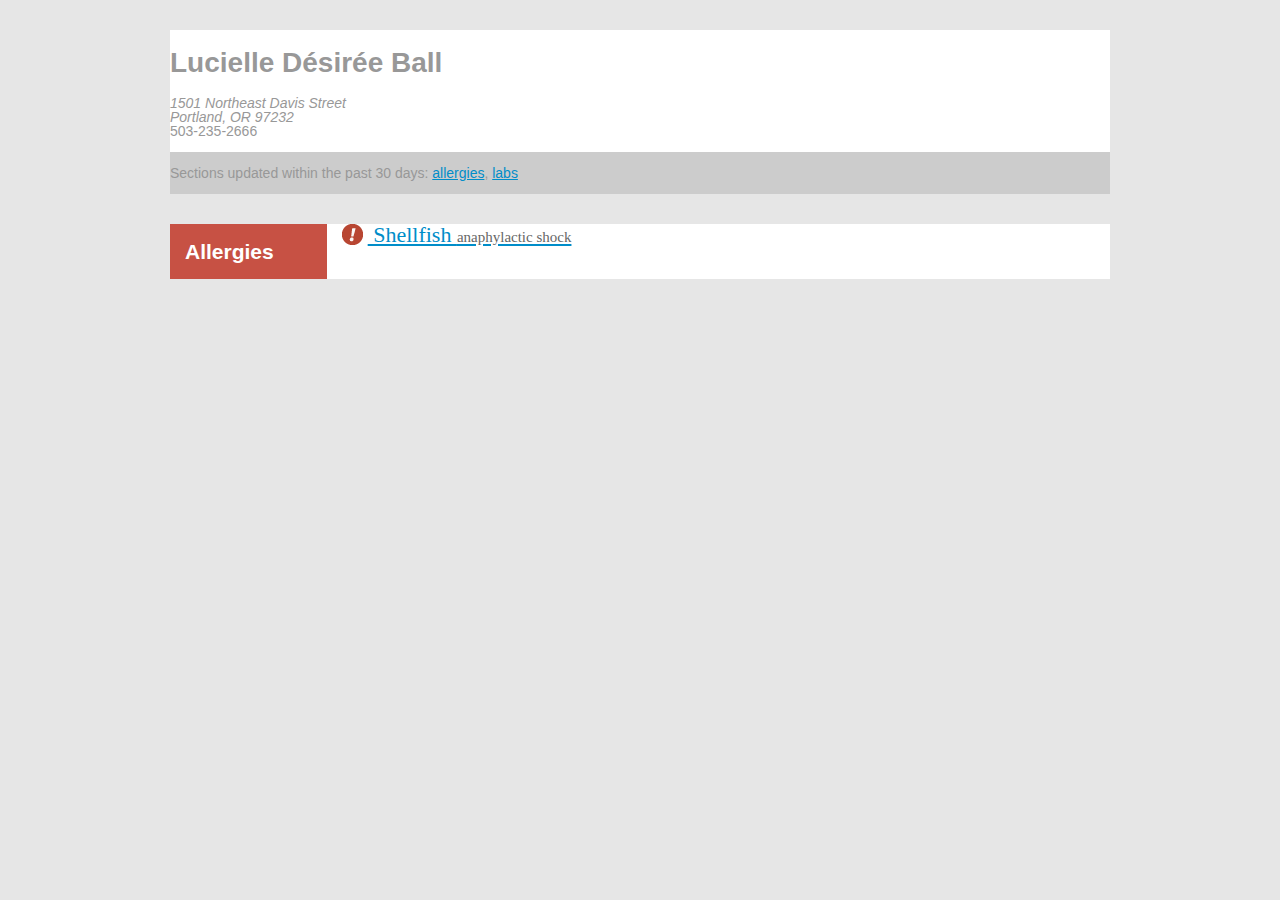
==== patient.html @ 375f0a9e "Section listing" ====
<!DOCTYPE html>
<!--[if lt IE 7]><html class="no-js lt-ie9 lt-ie8 lt-ie7"><![endif]-->
<!--[if IE 7]><html class="no-js lt-ie9 lt-ie8"><![endif]-->
<!--[if IE 8]><html class="no-js lt-ie9"><![endif]-->
<!--[if gt IE 8]><!--> <html class="no-js"><!--<![endif]-->
<head>
<meta charset="utf-8">
<meta http-equiv="X-UA-Compatible" content="IE=edge,chrome=1">
<title>Lucielle Désirée Ball | Patient Record</title>
<meta name="description" content="">
<meta name="viewport" content="width=device-width">
<link rel="stylesheet" href="css/normalize.css">
<link rel="stylesheet" href="css/patient.css">
<script src="js/modernizr-2.6.2.min.js"></script>
</head>
<body>
    <!--[if lt IE 7]>
        <p class="chromeframe">You are using an <strong>outdated</strong> browser. Please <a href="http://browsehappy.com/">upgrade your browser</a> or <a href="http://www.google.com/chromeframe/?redirect=true">activate Google Chrome Frame</a> to improve your experience.</p>
    <![endif]-->

    <section class="bio">
        <h1>Lucielle Désirée Ball</h1>
        <p>
            <address>
                1501 Northeast Davis Street<br />
                Portland, OR 97232
            </address>
            503-235-2666
        </p>
    </section>

    <section class="updates">
        <p>Sections updated within the past 30 days: <a href="#allergies">allergies</a>, <a href="#labs">labs</a>
    </section>

    <section class="allergies alert">

        <div class="headline two column">
            <h2>Allergies</h2>
        </div>

        <div class="listing ten column">
            <a href="#">
                <span class="severity severity-severe">Severe</span> 
                Shellfish
                <small class="reaction">anaphylactic shock</small>
            </a>
        </div>

    </section>




    <script src="//ajax.googleapis.com/ajax/libs/jquery/1.8.2/jquery.min.js"></script>
    <script>window.jQuery || document.write('<script src="js/jquery-1.8.2.min.js"><\/script>')</script>
    <script src="js/app.js"></script>

</body>
</html>
---- css/patient.css ----
@import url(normalize.css);@font-face{font-family:'source_sans_pro_lightregular';src:url("../fonts/sourcesanspro-light-webfont.eot");src:url("../fonts/sourcesanspro-light-webfont.eot?#iefix") format("embedded-opentype"),url("../fonts/sourcesanspro-light-webfont.woff") format("woff"),url("../fonts/sourcesanspro-light-webfont.ttf") format("truetype");font-weight:normal;font-style:normal}@font-face{font-family:'source_sans_proregular';src:url("../fonts/sourcesanspro-regular-webfont.eot");src:url("../fonts/sourcesanspro-regular-webfont.eot?#iefix") format("embedded-opentype"),url("../fonts/sourcesanspro-regular-webfont.woff") format("woff"),url("../fonts/sourcesanspro-regular-webfont.ttf") format("truetype");font-weight:normal;font-style:normal}@font-face{font-family:'source_sans_pro_semiboldRg';src:url("../fonts/sourcesanspro-semibold-webfont.eot");src:url("../fonts/sourcesanspro-semibold-webfont.eot?#iefix") format("embedded-opentype"),url("../fonts/sourcesanspro-semibold-webfont.woff") format("woff"),url("../fonts/sourcesanspro-semibold-webfont.ttf") format("truetype");font-weight:normal;font-style:normal}@font-face{font-family:'source_sans_probold';src:url("../fonts/sourcesanspro-bold-webfont.eot");src:url("../fonts/sourcesanspro-bold-webfont.eot?#iefix") format("embedded-opentype"),url("../fonts/sourcesanspro-bold-webfont.woff") format("woff"),url("../fonts/sourcesanspro-bold-webfont.ttf") format("truetype");font-weight:normal;font-style:normal}@font-face{font-family:'source_code_probold';src:url("../fonts/sourcecodepro-bold-webfont.eot");src:url("../fonts/sourcecodepro-bold-webfont.eot?#iefix") format("embedded-opentype"),url("../fonts/sourcecodepro-bold-webfont.woff") format("woff"),url("../fonts/sourcecodepro-bold-webfont.ttf") format("truetype");font-weight:normal;font-style:normal}*,*:before,*:after{-webkit-box-sizing:border-box;-moz-box-sizing:border-box;box-sizing:border-box}html{font-size:62.5%}body{background:#e6e6e6;font-family:'source_sans_proregular', Helvetica, Arial, sans-serif;font-weight:normal;font-style:normal;font-size:14px;line-height:1;color:#989898;position:relative;-webkit-font-smoothing:antialiased}section{background:#fff;width:940px;max-width:100%;min-width:768px;margin:0 auto;margin-top:30px}section{*zoom:1}section:before,section:after{content:" ";display:table}section:after{clear:both}.column{float:left;padding:0 15px;position:relative;min-height:1px}[class*="column"]+[class*="column"]:last-child{float:right}[class*="column"]+[class*="column"].end{float:left}.one{width:8.33333%}.two{width:16.66667%}.three{width:25%}.four{width:33.33333%}.five{width:41.66667%}.six{width:50%}.seven{width:58.33333%}.eight{width:66.66667%}.nine{width:75%}.ten{width:83.33333%}.eleven{width:91.66667%}.twelve{width:100%}.left{float:left}.right{float:right}.text-left{text-align:left}.text-right{text-align:right}.text-center{text-align:center}.hide{display:none !important}.highlight{background:#ffff99}.ir{text-indent:-9999px}a{color:#008dc9}.severity{width:21px;height:21px;text-indent:-9999px;display:inline-block;margin-right:5px}.severity.severity-severe{background:url(../images/icn-attention.png) no-repeat}.alert{color:#c75144}section .listing{font-size:22px;font-family:'source_sans_pro_semiboldRg'}section .listing p{padding:5px}section .listing small{font-family:'source_sans_proregular';font-size:15px;color:#666}section .headline{background:#c75144;color:#fff}section.bio{color:#989898}section.updates{background:#ccc;margin-top:0}
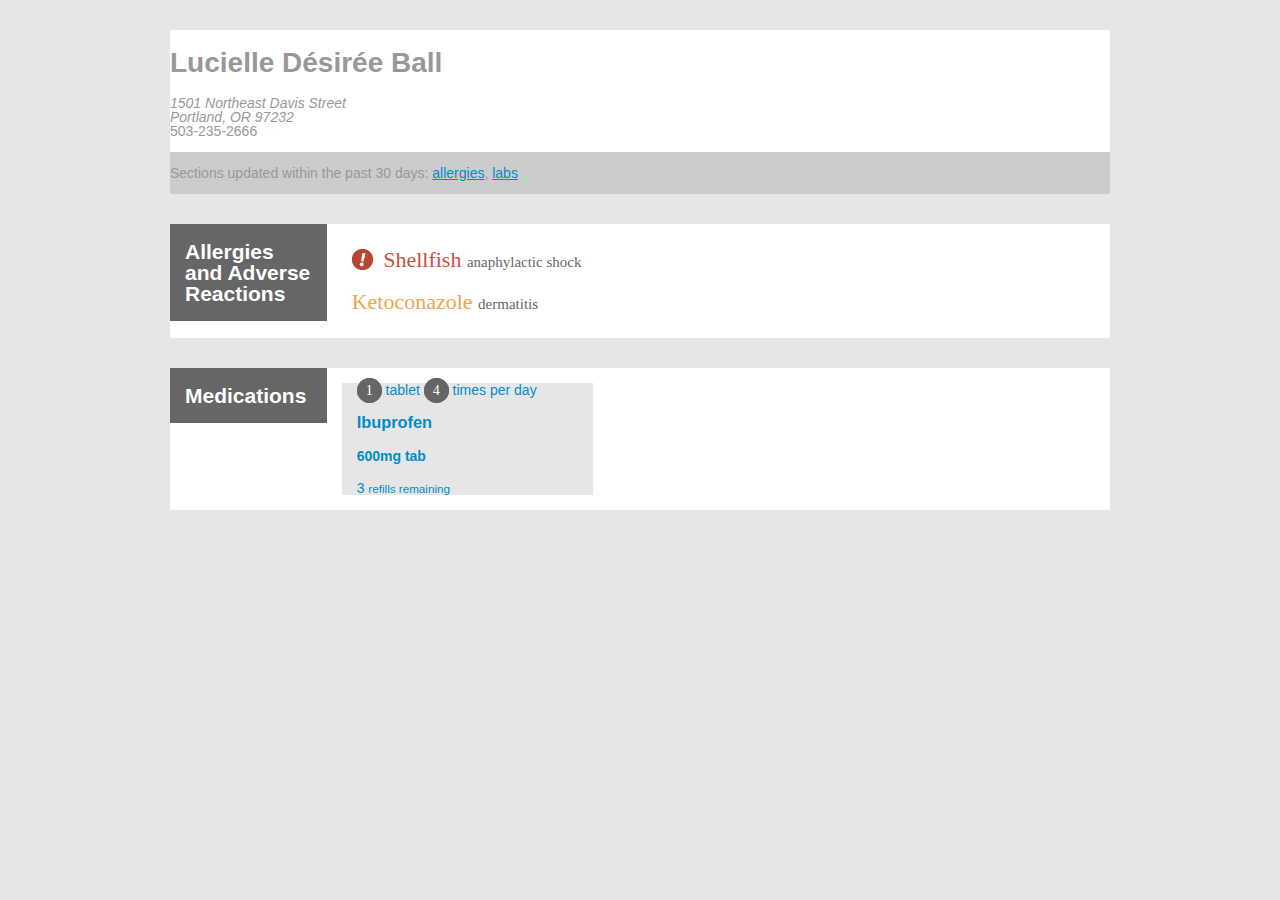
==== commit bc6e1ea2: "Allergies listing Medications" ====
--- a/patient.html
+++ b/patient.html
@@ -33,18 +33,70 @@
         <p>Sections updated within the past 30 days: <a href="#allergies">allergies</a>, <a href="#labs">labs</a>
     </section>
 
-    <section class="allergies alert">
+    <section class="allergies">
 
         <div class="headline two column">
-            <h2>Allergies</h2>
+            <h2>Allergies and Adverse Reactions</h2>
         </div>
 
         <div class="listing ten column">
-            <a href="#">
-                <span class="severity severity-severe">Severe</span> 
-                Shellfish
-                <small class="reaction">anaphylactic shock</small>
+            <ul>
+                <li class="alert">
+                    <a href="#">
+                        <span class="severity severity-severe">Severe</span> 
+                        Shellfish
+                        <small class="reaction">anaphylactic shock</small>
+                    </a>
+                </li>
+                <li class="warn">
+                    <a href="#">
+                        Ketoconazole
+                        <small class="reaction">dermatitis</small>
+                    </a>
+                </li>
+            </ul>
+        </div>
+
+    </section>
+
+    <section class="medications">
+
+        <div class="headline two column">
+            <h2>Medications</h2>
+        </div>
+
+        <div class="grid ten column">
+
+            <a href="#" class="four column">
+
+                <div class="refills">
+                    <span class="number-circle">1</span> tablet <span class="number-circle">4</span> times per day
+                </div>
+
+                <div class="medication">
+                    <h3>Ibuprofen</h3>
+                    <h4>600mg tab</h4>
+                </div>
+
+                <div class="remaining">
+                    3 <small>refills remaining</small>
+                </div>
+
+<!-- Medication: IBUPROFEN 600MG TAB 
+Instructions: TAKE ONE TABLET BY MOUTH FOUR TIMES A DAY FOR 60 DAYS TAKE ONE 
+TABLET 
+Status: Active
+Refills Remaining: 3
+Last Filled On: 08/20/2010
+Initially Ordered On: 07/01/2010
+Quantity: 240
+Days Supply: 60
+Pharmacy: DAYTON
+Prescription Number: 2718960 -->
+
+
             </a>
+
         </div>
 
     </section>
--- a/css/patient.css
+++ b/css/patient.css
@@ -1 +1 @@
-@import url(normalize.css);@font-face{font-family:'source_sans_pro_lightregular';src:url("../fonts/sourcesanspro-light-webfont.eot");src:url("../fonts/sourcesanspro-light-webfont.eot?#iefix") format("embedded-opentype"),url("../fonts/sourcesanspro-light-webfont.woff") format("woff"),url("../fonts/sourcesanspro-light-webfont.ttf") format("truetype");font-weight:normal;font-style:normal}@font-face{font-family:'source_sans_proregular';src:url("../fonts/sourcesanspro-regular-webfont.eot");src:url("../fonts/sourcesanspro-regular-webfont.eot?#iefix") format("embedded-opentype"),url("../fonts/sourcesanspro-regular-webfont.woff") format("woff"),url("../fonts/sourcesanspro-regular-webfont.ttf") format("truetype");font-weight:normal;font-style:normal}@font-face{font-family:'source_sans_pro_semiboldRg';src:url("../fonts/sourcesanspro-semibold-webfont.eot");src:url("../fonts/sourcesanspro-semibold-webfont.eot?#iefix") format("embedded-opentype"),url("../fonts/sourcesanspro-semibold-webfont.woff") format("woff"),url("../fonts/sourcesanspro-semibold-webfont.ttf") format("truetype");font-weight:normal;font-style:normal}@font-face{font-family:'source_sans_probold';src:url("../fonts/sourcesanspro-bold-webfont.eot");src:url("../fonts/sourcesanspro-bold-webfont.eot?#iefix") format("embedded-opentype"),url("../fonts/sourcesanspro-bold-webfont.woff") format("woff"),url("../fonts/sourcesanspro-bold-webfont.ttf") format("truetype");font-weight:normal;font-style:normal}@font-face{font-family:'source_code_probold';src:url("../fonts/sourcecodepro-bold-webfont.eot");src:url("../fonts/sourcecodepro-bold-webfont.eot?#iefix") format("embedded-opentype"),url("../fonts/sourcecodepro-bold-webfont.woff") format("woff"),url("../fonts/sourcecodepro-bold-webfont.ttf") format("truetype");font-weight:normal;font-style:normal}*,*:before,*:after{-webkit-box-sizing:border-box;-moz-box-sizing:border-box;box-sizing:border-box}html{font-size:62.5%}body{background:#e6e6e6;font-family:'source_sans_proregular', Helvetica, Arial, sans-serif;font-weight:normal;font-style:normal;font-size:14px;line-height:1;color:#989898;position:relative;-webkit-font-smoothing:antialiased}section{background:#fff;width:940px;max-width:100%;min-width:768px;margin:0 auto;margin-top:30px}section{*zoom:1}section:before,section:after{content:" ";display:table}section:after{clear:both}.column{float:left;padding:0 15px;position:relative;min-height:1px}[class*="column"]+[class*="column"]:last-child{float:right}[class*="column"]+[class*="column"].end{float:left}.one{width:8.33333%}.two{width:16.66667%}.three{width:25%}.four{width:33.33333%}.five{width:41.66667%}.six{width:50%}.seven{width:58.33333%}.eight{width:66.66667%}.nine{width:75%}.ten{width:83.33333%}.eleven{width:91.66667%}.twelve{width:100%}.left{float:left}.right{float:right}.text-left{text-align:left}.text-right{text-align:right}.text-center{text-align:center}.hide{display:none !important}.highlight{background:#ffff99}.ir{text-indent:-9999px}a{color:#008dc9}.severity{width:21px;height:21px;text-indent:-9999px;display:inline-block;margin-right:5px}.severity.severity-severe{background:url(../images/icn-attention.png) no-repeat}.alert{color:#c75144}section .listing{font-size:22px;font-family:'source_sans_pro_semiboldRg'}section .listing p{padding:5px}section .listing small{font-family:'source_sans_proregular';font-size:15px;color:#666}section .headline{background:#c75144;color:#fff}section.bio{color:#989898}section.updates{background:#ccc;margin-top:0}
+@import url(normalize.css);@font-face{font-family:'source_sans_pro_lightregular';src:url("../fonts/sourcesanspro-light-webfont.eot");src:url("../fonts/sourcesanspro-light-webfont.eot?#iefix") format("embedded-opentype"),url("../fonts/sourcesanspro-light-webfont.woff") format("woff"),url("../fonts/sourcesanspro-light-webfont.ttf") format("truetype");font-weight:normal;font-style:normal}@font-face{font-family:'source_sans_proregular';src:url("../fonts/sourcesanspro-regular-webfont.eot");src:url("../fonts/sourcesanspro-regular-webfont.eot?#iefix") format("embedded-opentype"),url("../fonts/sourcesanspro-regular-webfont.woff") format("woff"),url("../fonts/sourcesanspro-regular-webfont.ttf") format("truetype");font-weight:normal;font-style:normal}@font-face{font-family:'source_sans_pro_semiboldRg';src:url("../fonts/sourcesanspro-semibold-webfont.eot");src:url("../fonts/sourcesanspro-semibold-webfont.eot?#iefix") format("embedded-opentype"),url("../fonts/sourcesanspro-semibold-webfont.woff") format("woff"),url("../fonts/sourcesanspro-semibold-webfont.ttf") format("truetype");font-weight:normal;font-style:normal}@font-face{font-family:'source_sans_probold';src:url("../fonts/sourcesanspro-bold-webfont.eot");src:url("../fonts/sourcesanspro-bold-webfont.eot?#iefix") format("embedded-opentype"),url("../fonts/sourcesanspro-bold-webfont.woff") format("woff"),url("../fonts/sourcesanspro-bold-webfont.ttf") format("truetype");font-weight:normal;font-style:normal}@font-face{font-family:'source_code_probold';src:url("../fonts/sourcecodepro-bold-webfont.eot");src:url("../fonts/sourcecodepro-bold-webfont.eot?#iefix") format("embedded-opentype"),url("../fonts/sourcecodepro-bold-webfont.woff") format("woff"),url("../fonts/sourcecodepro-bold-webfont.ttf") format("truetype");font-weight:normal;font-style:normal}*,*:before,*:after{-webkit-box-sizing:border-box;-moz-box-sizing:border-box;box-sizing:border-box}html{font-size:62.5%}body{background:#e6e6e6;font-family:'source_sans_proregular', Helvetica, Arial, sans-serif;font-weight:normal;font-style:normal;font-size:14px;line-height:1;color:#989898;position:relative;-webkit-font-smoothing:antialiased}section,.row{background:#fff;width:940px;max-width:100%;min-width:768px;margin:0 auto;margin-top:30px}section .row{width:auto;max-width:none;min-width:0;margin:0 -15px}section{*zoom:1}section:before,section:after{content:" ";display:table}section:after{clear:both}.column{float:left;padding:0 15px;position:relative;min-height:1px}[class*="column"]+[class*="column"]:last-child{float:right}[class*="column"]+[class*="column"].end{float:left}.one{width:8.33333%}.two{width:16.66667%}.three{width:25%}.four{width:33.33333%}.five{width:41.66667%}.six{width:50%}.seven{width:58.33333%}.eight{width:66.66667%}.nine{width:75%}.ten{width:83.33333%}.eleven{width:91.66667%}.twelve{width:100%}.left{float:left}.right{float:right}.text-left{text-align:left}.text-right{text-align:right}.text-center{text-align:center}.hide{display:none !important}.highlight{background:#ffff99}.ir{text-indent:-9999px}a{color:#008dc9}.severity{width:21px;height:21px;text-indent:-9999px;display:inline-block;margin-right:5px}.severity.severity-severe{background:url(../images/icn-attention.png) no-repeat}.number-circle{-webkit-border-radius:999px;-moz-border-radius:999px;border-radius:999px;width:36px;height:36px;padding:3px 7px;background:#666;border:2px solid #666;color:#fff;text-align:center;font-family:'source_sans_probold'}.alert{color:#c75144}.warn{color:#eca550}section .listing{font-size:22px;font-family:'source_sans_pro_semiboldRg'}section .listing ul{list-style-type:none;margin:15px 0;padding:0}section .listing ul li{margin-left:0;padding-left:0}section .listing ul li a{color:inherit;display:block;border-radius:5px;text-decoration:none;padding:10px}section .listing ul li a:hover{background:#fafafa}section .listing p{padding:5px}section .listing small{font-family:'source_sans_proregular';font-size:15px;color:#666}section.medications a{text-decoration:none}section.medications .grid{margin:15px 0}section.medications .grid .column{background:#e6e6e6}section .headline{background:#666;color:#fff}section.bio{color:#989898}section.updates{background:#ccc;margin-top:0}
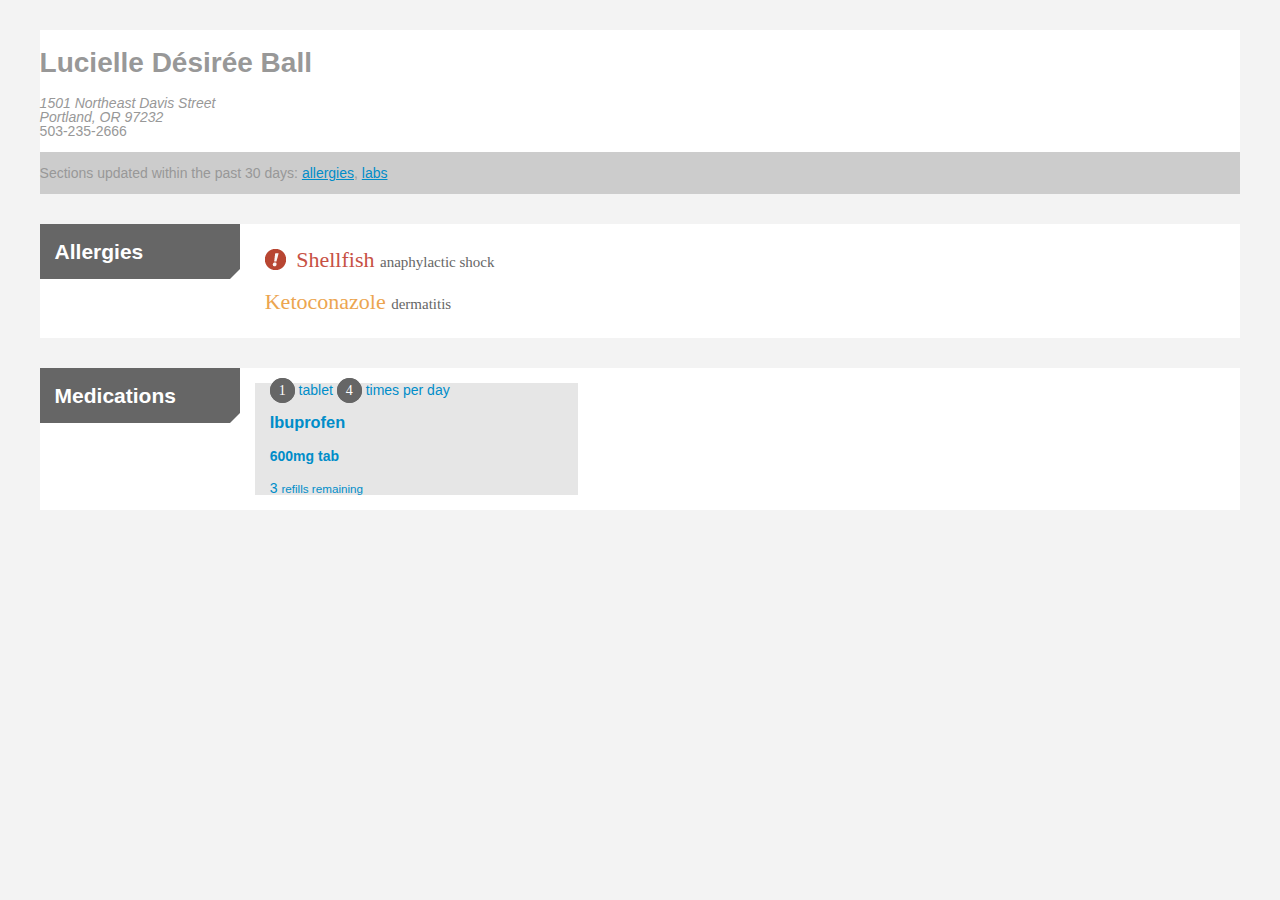
==== commit e0aa5af7: "Responsive layout testing" ====
--- a/patient.html
+++ b/patient.html
@@ -36,10 +36,10 @@
     <section class="allergies">
 
         <div class="headline two column">
-            <h2>Allergies and Adverse Reactions</h2>
+            <h2>Allergies</h2>
         </div>
 
-        <div class="listing ten column">
+        <div class="listing ten column content">
             <ul>
                 <li class="alert">
                     <a href="#">
@@ -65,7 +65,7 @@
             <h2>Medications</h2>
         </div>
 
-        <div class="grid ten column">
+        <div class="grid ten column content">
 
             <a href="#" class="four column">
 
--- a/css/patient.css
+++ b/css/patient.css
@@ -1 +1 @@
-@import url(normalize.css);@font-face{font-family:'source_sans_pro_lightregular';src:url("../fonts/sourcesanspro-light-webfont.eot");src:url("../fonts/sourcesanspro-light-webfont.eot?#iefix") format("embedded-opentype"),url("../fonts/sourcesanspro-light-webfont.woff") format("woff"),url("../fonts/sourcesanspro-light-webfont.ttf") format("truetype");font-weight:normal;font-style:normal}@font-face{font-family:'source_sans_proregular';src:url("../fonts/sourcesanspro-regular-webfont.eot");src:url("../fonts/sourcesanspro-regular-webfont.eot?#iefix") format("embedded-opentype"),url("../fonts/sourcesanspro-regular-webfont.woff") format("woff"),url("../fonts/sourcesanspro-regular-webfont.ttf") format("truetype");font-weight:normal;font-style:normal}@font-face{font-family:'source_sans_pro_semiboldRg';src:url("../fonts/sourcesanspro-semibold-webfont.eot");src:url("../fonts/sourcesanspro-semibold-webfont.eot?#iefix") format("embedded-opentype"),url("../fonts/sourcesanspro-semibold-webfont.woff") format("woff"),url("../fonts/sourcesanspro-semibold-webfont.ttf") format("truetype");font-weight:normal;font-style:normal}@font-face{font-family:'source_sans_probold';src:url("../fonts/sourcesanspro-bold-webfont.eot");src:url("../fonts/sourcesanspro-bold-webfont.eot?#iefix") format("embedded-opentype"),url("../fonts/sourcesanspro-bold-webfont.woff") format("woff"),url("../fonts/sourcesanspro-bold-webfont.ttf") format("truetype");font-weight:normal;font-style:normal}@font-face{font-family:'source_code_probold';src:url("../fonts/sourcecodepro-bold-webfont.eot");src:url("../fonts/sourcecodepro-bold-webfont.eot?#iefix") format("embedded-opentype"),url("../fonts/sourcecodepro-bold-webfont.woff") format("woff"),url("../fonts/sourcecodepro-bold-webfont.ttf") format("truetype");font-weight:normal;font-style:normal}*,*:before,*:after{-webkit-box-sizing:border-box;-moz-box-sizing:border-box;box-sizing:border-box}html{font-size:62.5%}body{background:#e6e6e6;font-family:'source_sans_proregular', Helvetica, Arial, sans-serif;font-weight:normal;font-style:normal;font-size:14px;line-height:1;color:#989898;position:relative;-webkit-font-smoothing:antialiased}section,.row{background:#fff;width:940px;max-width:100%;min-width:768px;margin:0 auto;margin-top:30px}section .row{width:auto;max-width:none;min-width:0;margin:0 -15px}section{*zoom:1}section:before,section:after{content:" ";display:table}section:after{clear:both}.column{float:left;padding:0 15px;position:relative;min-height:1px}[class*="column"]+[class*="column"]:last-child{float:right}[class*="column"]+[class*="column"].end{float:left}.one{width:8.33333%}.two{width:16.66667%}.three{width:25%}.four{width:33.33333%}.five{width:41.66667%}.six{width:50%}.seven{width:58.33333%}.eight{width:66.66667%}.nine{width:75%}.ten{width:83.33333%}.eleven{width:91.66667%}.twelve{width:100%}.left{float:left}.right{float:right}.text-left{text-align:left}.text-right{text-align:right}.text-center{text-align:center}.hide{display:none !important}.highlight{background:#ffff99}.ir{text-indent:-9999px}a{color:#008dc9}.severity{width:21px;height:21px;text-indent:-9999px;display:inline-block;margin-right:5px}.severity.severity-severe{background:url(../images/icn-attention.png) no-repeat}.number-circle{-webkit-border-radius:999px;-moz-border-radius:999px;border-radius:999px;width:36px;height:36px;padding:3px 7px;background:#666;border:2px solid #666;color:#fff;text-align:center;font-family:'source_sans_probold'}.alert{color:#c75144}.warn{color:#eca550}section .listing{font-size:22px;font-family:'source_sans_pro_semiboldRg'}section .listing ul{list-style-type:none;margin:15px 0;padding:0}section .listing ul li{margin-left:0;padding-left:0}section .listing ul li a{color:inherit;display:block;border-radius:5px;text-decoration:none;padding:10px}section .listing ul li a:hover{background:#fafafa}section .listing p{padding:5px}section .listing small{font-family:'source_sans_proregular';font-size:15px;color:#666}section.medications a{text-decoration:none}section.medications .grid{margin:15px 0}section.medications .grid .column{background:#e6e6e6}section .headline{background:#666;color:#fff}section.bio{color:#989898}section.updates{background:#ccc;margin-top:0}
+@import url(normalize.css);@font-face{font-family:'source_sans_pro_lightregular';src:url("../fonts/sourcesanspro-light-webfont.eot");src:url("../fonts/sourcesanspro-light-webfont.eot?#iefix") format("embedded-opentype"),url("../fonts/sourcesanspro-light-webfont.woff") format("woff"),url("../fonts/sourcesanspro-light-webfont.ttf") format("truetype");font-weight:normal;font-style:normal}@font-face{font-family:'source_sans_proregular';src:url("../fonts/sourcesanspro-regular-webfont.eot");src:url("../fonts/sourcesanspro-regular-webfont.eot?#iefix") format("embedded-opentype"),url("../fonts/sourcesanspro-regular-webfont.woff") format("woff"),url("../fonts/sourcesanspro-regular-webfont.ttf") format("truetype");font-weight:normal;font-style:normal}@font-face{font-family:'source_sans_pro_semiboldRg';src:url("../fonts/sourcesanspro-semibold-webfont.eot");src:url("../fonts/sourcesanspro-semibold-webfont.eot?#iefix") format("embedded-opentype"),url("../fonts/sourcesanspro-semibold-webfont.woff") format("woff"),url("../fonts/sourcesanspro-semibold-webfont.ttf") format("truetype");font-weight:normal;font-style:normal}@font-face{font-family:'source_sans_probold';src:url("../fonts/sourcesanspro-bold-webfont.eot");src:url("../fonts/sourcesanspro-bold-webfont.eot?#iefix") format("embedded-opentype"),url("../fonts/sourcesanspro-bold-webfont.woff") format("woff"),url("../fonts/sourcesanspro-bold-webfont.ttf") format("truetype");font-weight:normal;font-style:normal}@font-face{font-family:'source_code_probold';src:url("../fonts/sourcecodepro-bold-webfont.eot");src:url("../fonts/sourcecodepro-bold-webfont.eot?#iefix") format("embedded-opentype"),url("../fonts/sourcecodepro-bold-webfont.woff") format("woff"),url("../fonts/sourcecodepro-bold-webfont.ttf") format("truetype");font-weight:normal;font-style:normal}*,*:before,*:after{-webkit-box-sizing:border-box;-moz-box-sizing:border-box;box-sizing:border-box}html{font-size:62.5%}body{background:#f3f3f3;font-family:'source_sans_proregular', Helvetica, Arial, sans-serif;font-weight:normal;font-style:normal;font-size:14px;line-height:1;color:#989898;position:relative;-webkit-font-smoothing:antialiased}section,.row{background:#fff;width:95%;max-width:100%;margin:0 auto;margin-top:30px}section .row{width:auto;max-width:none;min-width:0;margin:0 -15px}@media only screen and (max-width: 959px){.headline{clear:both;width:100% !important}.content{clear:both;width:100% !important}}section{*zoom:1}section:before,section:after{content:" ";display:table}section:after{clear:both}.column{float:left;padding:0 15px;position:relative;min-height:1px}[class*="column"]+[class*="column"]:last-child{float:right}[class*="column"]+[class*="column"].end{float:left}.one{width:8.33333%}.two{width:16.66667%}.three{width:25%}.four{width:33.33333%}.five{width:41.66667%}.six{width:50%}.seven{width:58.33333%}.eight{width:66.66667%}.nine{width:75%}.ten{width:83.33333%}.eleven{width:91.66667%}.twelve{width:100%}.left{float:left}.right{float:right}.text-left{text-align:left}.text-right{text-align:right}.text-center{text-align:center}.hide{display:none !important}.highlight{background:#ffff99}.ir{text-indent:-9999px}a{color:#008dc9}.severity{width:21px;height:21px;text-indent:-9999px;display:inline-block;margin-right:5px}.severity.severity-severe{background:url(../images/icn-attention.png) no-repeat}.number-circle{-webkit-border-radius:999px;-moz-border-radius:999px;border-radius:999px;width:36px;height:36px;padding:3px 7px;background:#666;border:2px solid #666;color:#fff;text-align:center;font-family:'source_sans_probold'}.alert{color:#c75144}.warn{color:#eca550}section .listing{font-size:22px;font-family:'source_sans_pro_semiboldRg'}section .listing ul{list-style-type:none;margin:15px 0;padding:0}section .listing ul li{margin-left:0;padding-left:0}section .listing ul li a{color:inherit;display:block;border-radius:5px;text-decoration:none;padding:10px}section .listing ul li a:hover{background:#fafafa}section .listing p{padding:5px}section .listing small{font-family:'source_sans_proregular';font-size:15px;color:#666}section.medications a{text-decoration:none}section.medications .grid{margin:15px 0}section.medications .grid .column{background:#e6e6e6}section .headline{background:#666;color:#fff}section .headline:before{content:'';position:absolute;bottom:0;right:0;border-top:10px solid #666;border-right:10px solid #fff;width:0}section.bio{color:#989898}section.updates{background:#ccc;margin-top:0}
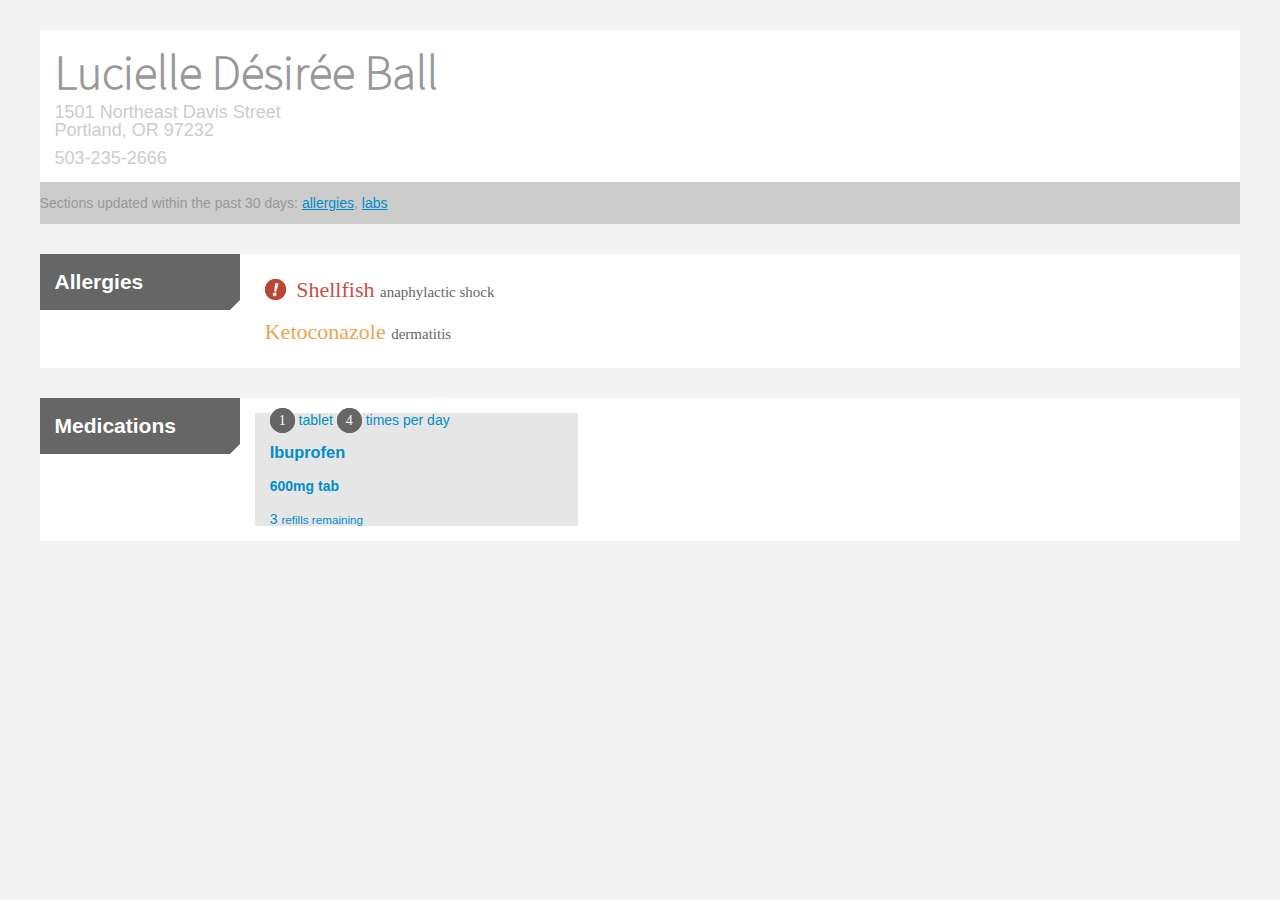
==== commit facc7412: "Layout" ====
--- a/patient.html
+++ b/patient.html
@@ -19,14 +19,15 @@
     <![endif]-->
 
     <section class="bio">
-        <h1>Lucielle Désirée Ball</h1>
-        <p>
+        <div class="twelve column">
+            <h1>Lucielle Désirée Ball</h1>
             <address>
                 1501 Northeast Davis Street<br />
                 Portland, OR 97232
             </address>
-            503-235-2666
-        </p>
+            <p>503-235-2666</p>
+            </p>
+        </div>
     </section>
 
     <section class="updates">
@@ -106,7 +107,8 @@
 
     <script src="//ajax.googleapis.com/ajax/libs/jquery/1.8.2/jquery.min.js"></script>
     <script>window.jQuery || document.write('<script src="js/jquery-1.8.2.min.js"><\/script>')</script>
-    <script src="js/app.js"></script>
+    <script src="js/jquery.sausage.min.js"></script>
+    <script src="js/app.min.js"></script>
 
 </body>
 </html>--- a/css/patient.css
+++ b/css/patient.css
@@ -1 +1 @@
-@import url(normalize.css);@font-face{font-family:'source_sans_pro_lightregular';src:url("../fonts/sourcesanspro-light-webfont.eot");src:url("../fonts/sourcesanspro-light-webfont.eot?#iefix") format("embedded-opentype"),url("../fonts/sourcesanspro-light-webfont.woff") format("woff"),url("../fonts/sourcesanspro-light-webfont.ttf") format("truetype");font-weight:normal;font-style:normal}@font-face{font-family:'source_sans_proregular';src:url("../fonts/sourcesanspro-regular-webfont.eot");src:url("../fonts/sourcesanspro-regular-webfont.eot?#iefix") format("embedded-opentype"),url("../fonts/sourcesanspro-regular-webfont.woff") format("woff"),url("../fonts/sourcesanspro-regular-webfont.ttf") format("truetype");font-weight:normal;font-style:normal}@font-face{font-family:'source_sans_pro_semiboldRg';src:url("../fonts/sourcesanspro-semibold-webfont.eot");src:url("../fonts/sourcesanspro-semibold-webfont.eot?#iefix") format("embedded-opentype"),url("../fonts/sourcesanspro-semibold-webfont.woff") format("woff"),url("../fonts/sourcesanspro-semibold-webfont.ttf") format("truetype");font-weight:normal;font-style:normal}@font-face{font-family:'source_sans_probold';src:url("../fonts/sourcesanspro-bold-webfont.eot");src:url("../fonts/sourcesanspro-bold-webfont.eot?#iefix") format("embedded-opentype"),url("../fonts/sourcesanspro-bold-webfont.woff") format("woff"),url("../fonts/sourcesanspro-bold-webfont.ttf") format("truetype");font-weight:normal;font-style:normal}@font-face{font-family:'source_code_probold';src:url("../fonts/sourcecodepro-bold-webfont.eot");src:url("../fonts/sourcecodepro-bold-webfont.eot?#iefix") format("embedded-opentype"),url("../fonts/sourcecodepro-bold-webfont.woff") format("woff"),url("../fonts/sourcecodepro-bold-webfont.ttf") format("truetype");font-weight:normal;font-style:normal}*,*:before,*:after{-webkit-box-sizing:border-box;-moz-box-sizing:border-box;box-sizing:border-box}html{font-size:62.5%}body{background:#f3f3f3;font-family:'source_sans_proregular', Helvetica, Arial, sans-serif;font-weight:normal;font-style:normal;font-size:14px;line-height:1;color:#989898;position:relative;-webkit-font-smoothing:antialiased}section,.row{background:#fff;width:95%;max-width:100%;margin:0 auto;margin-top:30px}section .row{width:auto;max-width:none;min-width:0;margin:0 -15px}@media only screen and (max-width: 959px){.headline{clear:both;width:100% !important}.content{clear:both;width:100% !important}}section{*zoom:1}section:before,section:after{content:" ";display:table}section:after{clear:both}.column{float:left;padding:0 15px;position:relative;min-height:1px}[class*="column"]+[class*="column"]:last-child{float:right}[class*="column"]+[class*="column"].end{float:left}.one{width:8.33333%}.two{width:16.66667%}.three{width:25%}.four{width:33.33333%}.five{width:41.66667%}.six{width:50%}.seven{width:58.33333%}.eight{width:66.66667%}.nine{width:75%}.ten{width:83.33333%}.eleven{width:91.66667%}.twelve{width:100%}.left{float:left}.right{float:right}.text-left{text-align:left}.text-right{text-align:right}.text-center{text-align:center}.hide{display:none !important}.highlight{background:#ffff99}.ir{text-indent:-9999px}a{color:#008dc9}.severity{width:21px;height:21px;text-indent:-9999px;display:inline-block;margin-right:5px}.severity.severity-severe{background:url(../images/icn-attention.png) no-repeat}.number-circle{-webkit-border-radius:999px;-moz-border-radius:999px;border-radius:999px;width:36px;height:36px;padding:3px 7px;background:#666;border:2px solid #666;color:#fff;text-align:center;font-family:'source_sans_probold'}.alert{color:#c75144}.warn{color:#eca550}section .listing{font-size:22px;font-family:'source_sans_pro_semiboldRg'}section .listing ul{list-style-type:none;margin:15px 0;padding:0}section .listing ul li{margin-left:0;padding-left:0}section .listing ul li a{color:inherit;display:block;border-radius:5px;text-decoration:none;padding:10px}section .listing ul li a:hover{background:#fafafa}section .listing p{padding:5px}section .listing small{font-family:'source_sans_proregular';font-size:15px;color:#666}section.medications a{text-decoration:none}section.medications .grid{margin:15px 0}section.medications .grid .column{background:#e6e6e6}section .headline{background:#666;color:#fff}section .headline:before{content:'';position:absolute;bottom:0;right:0;border-top:10px solid #666;border-right:10px solid #fff;width:0}section.bio{color:#989898}section.updates{background:#ccc;margin-top:0}
+@import url(normalize.css);@font-face{font-family:'source_sans_pro_lightregular';src:url("../fonts/sourcesanspro-light-webfont.eot");src:url("../fonts/sourcesanspro-light-webfont.eot?#iefix") format("embedded-opentype"),url("../fonts/sourcesanspro-light-webfont.woff") format("woff"),url("../fonts/sourcesanspro-light-webfont.ttf") format("truetype");font-weight:normal;font-style:normal}@font-face{font-family:'source_sans_pro_extralight';src:url("../fonts/sourcesanspro-extralight-webfont.eot");src:url("../fonts/sourcesanspro-extralight-webfont.eot?#iefix") format("embedded-opentype"),url("../fonts/sourcesanspro-extralight-webfont.woff") format("woff"),url("../fonts/sourcesanspro-extralight-webfont.ttf") format("truetype");font-weight:normal;font-style:normal}@font-face{font-family:'source_sans_proregular';src:url("../fonts/sourcesanspro-regular-webfont.eot");src:url("../fonts/sourcesanspro-regular-webfont.eot?#iefix") format("embedded-opentype"),url("../fonts/sourcesanspro-regular-webfont.woff") format("woff"),url("../fonts/sourcesanspro-regular-webfont.ttf") format("truetype");font-weight:normal;font-style:normal}@font-face{font-family:'source_sans_pro_semiboldRg';src:url("../fonts/sourcesanspro-semibold-webfont.eot");src:url("../fonts/sourcesanspro-semibold-webfont.eot?#iefix") format("embedded-opentype"),url("../fonts/sourcesanspro-semibold-webfont.woff") format("woff"),url("../fonts/sourcesanspro-semibold-webfont.ttf") format("truetype");font-weight:normal;font-style:normal}@font-face{font-family:'source_sans_probold';src:url("../fonts/sourcesanspro-bold-webfont.eot");src:url("../fonts/sourcesanspro-bold-webfont.eot?#iefix") format("embedded-opentype"),url("../fonts/sourcesanspro-bold-webfont.woff") format("woff"),url("../fonts/sourcesanspro-bold-webfont.ttf") format("truetype");font-weight:normal;font-style:normal}@font-face{font-family:'source_code_probold';src:url("../fonts/sourcecodepro-bold-webfont.eot");src:url("../fonts/sourcecodepro-bold-webfont.eot?#iefix") format("embedded-opentype"),url("../fonts/sourcecodepro-bold-webfont.woff") format("woff"),url("../fonts/sourcecodepro-bold-webfont.ttf") format("truetype");font-weight:normal;font-style:normal}*,*:before,*:after{-webkit-box-sizing:border-box;-moz-box-sizing:border-box;box-sizing:border-box}html{font-size:62.5%}body{background:#f3f3f3;font-family:'source_sans_proregular', Helvetica, Arial, sans-serif;font-weight:normal;font-style:normal;font-size:14px;line-height:1;color:#989898;position:relative;-webkit-font-smoothing:antialiased}section,.row{background:#fff;width:95%;max-width:100%;margin:0 auto;margin-top:30px}section .row{width:auto;max-width:none;min-width:0;margin:0 -15px}@media only screen and (max-width: 959px){.headline{clear:both;width:100% !important}.content{clear:both;width:100% !important}}section{*zoom:1}section:before,section:after{content:" ";display:table}section:after{clear:both}.column{float:left;padding:0 15px;position:relative;min-height:1px}[class*="column"]+[class*="column"]:last-child{float:right}[class*="column"]+[class*="column"].end{float:left}.one{width:8.33333%}.two{width:16.66667%}.three{width:25%}.four{width:33.33333%}.five{width:41.66667%}.six{width:50%}.seven{width:58.33333%}.eight{width:66.66667%}.nine{width:75%}.ten{width:83.33333%}.eleven{width:91.66667%}.twelve{width:100%}.left{float:left}.right{float:right}.text-left{text-align:left}.text-right{text-align:right}.text-center{text-align:center}.hide{display:none !important}.highlight{background:#ffff99}.ir{text-indent:-9999px}a{color:#008dc9}address{font-style:normal}.severity{width:21px;height:21px;text-indent:-9999px;display:inline-block;margin-right:5px}.severity.severity-severe{background:url(../images/icn-attention.png) no-repeat}.number-circle{-webkit-border-radius:999px;-moz-border-radius:999px;border-radius:999px;width:36px;height:36px;padding:3px 7px;background:#666;border:2px solid #666;color:#fff;text-align:center;font-family:'source_sans_probold'}.alert{color:#c75144}.warn{color:#eca550}section .listing{font-size:22px;font-family:'source_sans_pro_semiboldRg'}section .listing ul{list-style-type:none;margin:15px 0;padding:0}section .listing ul li{margin-left:0;padding-left:0}section .listing ul li a{color:inherit;display:block;border-radius:5px;text-decoration:none;padding:10px}section .listing ul li a:hover{background:#fafafa}section .listing p{padding:5px}section .listing small{font-family:'source_sans_proregular';font-size:15px;color:#666}section.medications a{text-decoration:none}section.medications .grid{margin:15px 0}section.medications .grid .column{background:#e6e6e6}section .headline{background:#666;color:#fff}section .headline:before{content:'';position:absolute;bottom:0;right:0;border-top:10px solid #666;border-right:10px solid #fff;width:0}section.bio{color:#989898}section.bio h1{font-size:48px;font-family:'source_sans_pro_extralight';margin:20px 0 0 0}section.bio p,section.bio address{font-size:18px;margin:0;margin-top:5px;padding-bottom:5px;color:#ccc}section.updates{background:#ccc;margin-top:0}
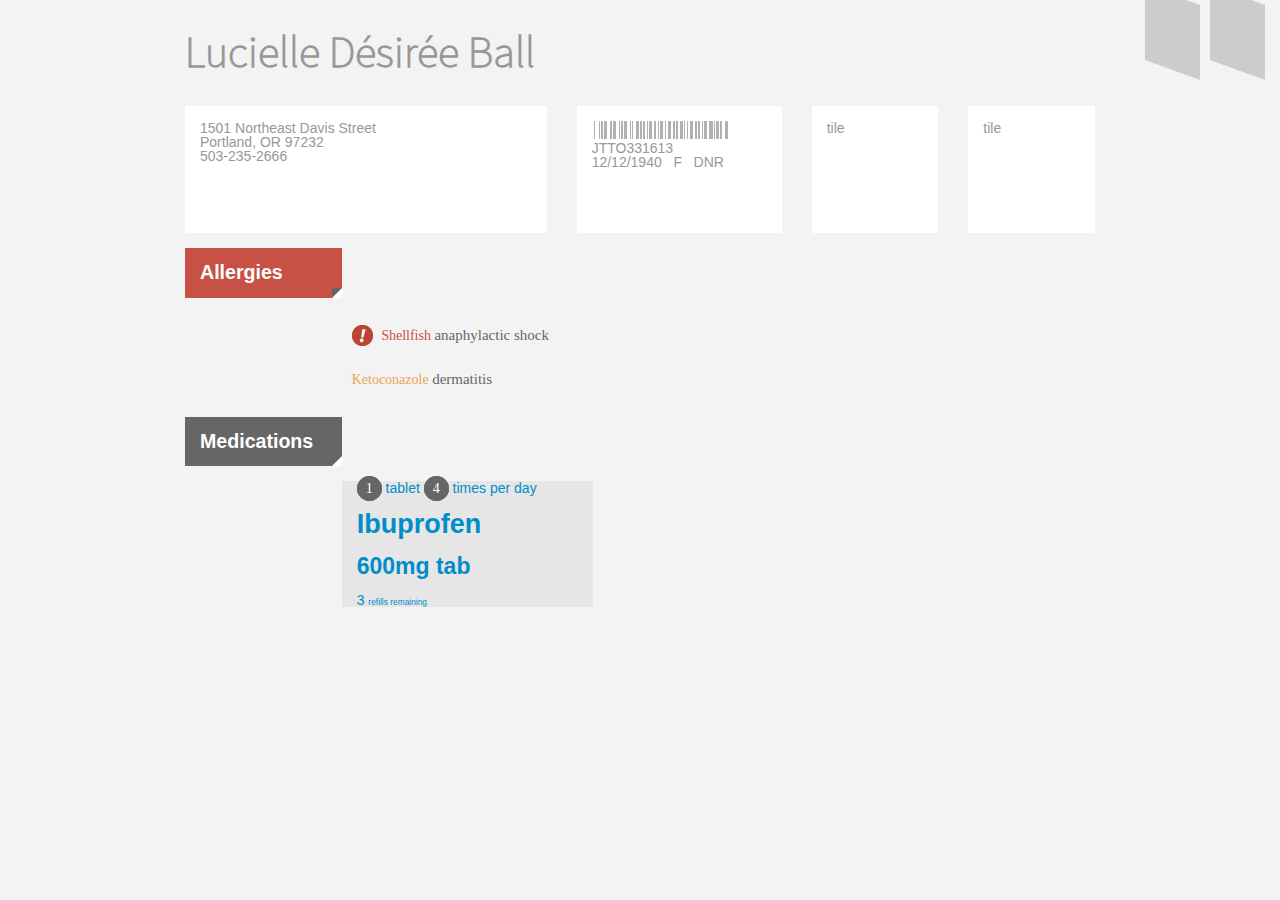
==== commit 297f44ad: "Refactor grids" ====
--- a/patient.html
+++ b/patient.html
@@ -18,49 +18,88 @@
         <p class="chromeframe">You are using an <strong>outdated</strong> browser. Please <a href="http://browsehappy.com/">upgrade your browser</a> or <a href="http://www.google.com/chromeframe/?redirect=true">activate Google Chrome Frame</a> to improve your experience.</p>
     <![endif]-->
 
-    <section class="bio">
-        <div class="twelve column">
-            <h1>Lucielle Désirée Ball</h1>
-            <address>
-                1501 Northeast Davis Street<br />
-                Portland, OR 97232
-            </address>
-            <p>503-235-2666</p>
-            </p>
+    <!-- 00 TOOLHEAD -->
+    <section class="row toolhead">
+        <ul>
+            <li>
+                <a href="#" title="Switch to High Contrast View" id="js-high-contrast"></a>
+            </li>
+            <li>
+                <a href="#" title="Zoom In" class="icon" id="js-zoom-in"></a>
+            </li>
+        </ul>
+    </section>
+
+    <!-- 01 NAME -->
+    <section class="name">
+        <div class="row">
+            <div class="twelve columns">
+                <h1>Lucielle Désirée Ball</h1>
+            </div>
         </div>
     </section>
 
-    <section class="updates">
-        <p>Sections updated within the past 30 days: <a href="#allergies">allergies</a>, <a href="#labs">labs</a>
+    <!-- 02 BIO + VITAL PANELS -->
+    <section class="bio">
+        <div class="row">
+            <div class="five columns">
+                <div class="panel">
+                    <address>
+                        1501 Northeast Davis Street<br />
+                        Portland, OR 97232
+                    </address>
+                    <p>503-235-2666</p>
+                </div>
+            </div>
+            <div class="three columns">
+                <div class="panel">
+                    <img src="images/fpo-barcode.png" alt="Barcode" class="barcode" />
+                    <p>JTTO331613</p>
+                    <p>12/12/1940 &nbsp; F &nbsp; DNR</p>
+                </div>
+            </div>
+            <div class="two columns">
+                <div class="panel">
+                    tile
+                </div>
+            </div>
+            <div class="two columns">
+                <div class="panel">
+                    tile
+                </div>
+            </div>
+        </div>
+    </div>
+
+    <!-- 03 ALLERGIES -->
+    <section class="allergies alert">
+        <div class="row">
+            <div class="headline two columns">
+                <h2>Allergies</h2>
+            </div>
+            <div class="listing ten columns content">
+                <ul>
+                    <li class="alert">
+                        <a href="#">
+                            <span class="severity severity-severe">Severe</span> 
+                            Shellfish
+                            <small class="reaction">anaphylactic shock</small>
+                        </a>
+                    </li>
+                    <li class="warn">
+                        <a href="#">
+                            Ketoconazole
+                            <small class="reaction">dermatitis</small>
+                        </a>
+                    </li>
+                </ul>
+            </div>
+        </div>
     </section>
 
-    <section class="allergies">
+    
 
-        <div class="headline two column">
-            <h2>Allergies</h2>
-        </div>
-
-        <div class="listing ten column content">
-            <ul>
-                <li class="alert">
-                    <a href="#">
-                        <span class="severity severity-severe">Severe</span> 
-                        Shellfish
-                        <small class="reaction">anaphylactic shock</small>
-                    </a>
-                </li>
-                <li class="warn">
-                    <a href="#">
-                        Ketoconazole
-                        <small class="reaction">dermatitis</small>
-                    </a>
-                </li>
-            </ul>
-        </div>
-
-    </section>
-
-    <section class="medications">
+    <section class="row medications">
 
         <div class="headline two column">
             <h2>Medications</h2>
@@ -107,7 +146,7 @@
 
     <script src="//ajax.googleapis.com/ajax/libs/jquery/1.8.2/jquery.min.js"></script>
     <script>window.jQuery || document.write('<script src="js/jquery-1.8.2.min.js"><\/script>')</script>
-    <script src="js/jquery.sausage.min.js"></script>
+    <script src="js/foundation.min.js"></script>
     <script src="js/app.min.js"></script>
 
 </body>
--- a/css/patient.css
+++ b/css/patient.css
@@ -1 +1 @@
-@import url(normalize.css);@font-face{font-family:'source_sans_pro_lightregular';src:url("../fonts/sourcesanspro-light-webfont.eot");src:url("../fonts/sourcesanspro-light-webfont.eot?#iefix") format("embedded-opentype"),url("../fonts/sourcesanspro-light-webfont.woff") format("woff"),url("../fonts/sourcesanspro-light-webfont.ttf") format("truetype");font-weight:normal;font-style:normal}@font-face{font-family:'source_sans_pro_extralight';src:url("../fonts/sourcesanspro-extralight-webfont.eot");src:url("../fonts/sourcesanspro-extralight-webfont.eot?#iefix") format("embedded-opentype"),url("../fonts/sourcesanspro-extralight-webfont.woff") format("woff"),url("../fonts/sourcesanspro-extralight-webfont.ttf") format("truetype");font-weight:normal;font-style:normal}@font-face{font-family:'source_sans_proregular';src:url("../fonts/sourcesanspro-regular-webfont.eot");src:url("../fonts/sourcesanspro-regular-webfont.eot?#iefix") format("embedded-opentype"),url("../fonts/sourcesanspro-regular-webfont.woff") format("woff"),url("../fonts/sourcesanspro-regular-webfont.ttf") format("truetype");font-weight:normal;font-style:normal}@font-face{font-family:'source_sans_pro_semiboldRg';src:url("../fonts/sourcesanspro-semibold-webfont.eot");src:url("../fonts/sourcesanspro-semibold-webfont.eot?#iefix") format("embedded-opentype"),url("../fonts/sourcesanspro-semibold-webfont.woff") format("woff"),url("../fonts/sourcesanspro-semibold-webfont.ttf") format("truetype");font-weight:normal;font-style:normal}@font-face{font-family:'source_sans_probold';src:url("../fonts/sourcesanspro-bold-webfont.eot");src:url("../fonts/sourcesanspro-bold-webfont.eot?#iefix") format("embedded-opentype"),url("../fonts/sourcesanspro-bold-webfont.woff") format("woff"),url("../fonts/sourcesanspro-bold-webfont.ttf") format("truetype");font-weight:normal;font-style:normal}@font-face{font-family:'source_code_probold';src:url("../fonts/sourcecodepro-bold-webfont.eot");src:url("../fonts/sourcecodepro-bold-webfont.eot?#iefix") format("embedded-opentype"),url("../fonts/sourcecodepro-bold-webfont.woff") format("woff"),url("../fonts/sourcecodepro-bold-webfont.ttf") format("truetype");font-weight:normal;font-style:normal}*,*:before,*:after{-webkit-box-sizing:border-box;-moz-box-sizing:border-box;box-sizing:border-box}html{font-size:62.5%}body{background:#f3f3f3;font-family:'source_sans_proregular', Helvetica, Arial, sans-serif;font-weight:normal;font-style:normal;font-size:14px;line-height:1;color:#989898;position:relative;-webkit-font-smoothing:antialiased}section,.row{background:#fff;width:95%;max-width:100%;margin:0 auto;margin-top:30px}section .row{width:auto;max-width:none;min-width:0;margin:0 -15px}@media only screen and (max-width: 959px){.headline{clear:both;width:100% !important}.content{clear:both;width:100% !important}}section{*zoom:1}section:before,section:after{content:" ";display:table}section:after{clear:both}.column{float:left;padding:0 15px;position:relative;min-height:1px}[class*="column"]+[class*="column"]:last-child{float:right}[class*="column"]+[class*="column"].end{float:left}.one{width:8.33333%}.two{width:16.66667%}.three{width:25%}.four{width:33.33333%}.five{width:41.66667%}.six{width:50%}.seven{width:58.33333%}.eight{width:66.66667%}.nine{width:75%}.ten{width:83.33333%}.eleven{width:91.66667%}.twelve{width:100%}.left{float:left}.right{float:right}.text-left{text-align:left}.text-right{text-align:right}.text-center{text-align:center}.hide{display:none !important}.highlight{background:#ffff99}.ir{text-indent:-9999px}a{color:#008dc9}address{font-style:normal}.severity{width:21px;height:21px;text-indent:-9999px;display:inline-block;margin-right:5px}.severity.severity-severe{background:url(../images/icn-attention.png) no-repeat}.number-circle{-webkit-border-radius:999px;-moz-border-radius:999px;border-radius:999px;width:36px;height:36px;padding:3px 7px;background:#666;border:2px solid #666;color:#fff;text-align:center;font-family:'source_sans_probold'}.alert{color:#c75144}.warn{color:#eca550}section .listing{font-size:22px;font-family:'source_sans_pro_semiboldRg'}section .listing ul{list-style-type:none;margin:15px 0;padding:0}section .listing ul li{margin-left:0;padding-left:0}section .listing ul li a{color:inherit;display:block;border-radius:5px;text-decoration:none;padding:10px}section .listing ul li a:hover{background:#fafafa}section .listing p{padding:5px}section .listing small{font-family:'source_sans_proregular';font-size:15px;color:#666}section.medications a{text-decoration:none}section.medications .grid{margin:15px 0}section.medications .grid .column{background:#e6e6e6}section .headline{background:#666;color:#fff}section .headline:before{content:'';position:absolute;bottom:0;right:0;border-top:10px solid #666;border-right:10px solid #fff;width:0}section.bio{color:#989898}section.bio h1{font-size:48px;font-family:'source_sans_pro_extralight';margin:20px 0 0 0}section.bio p,section.bio address{font-size:18px;margin:0;margin-top:5px;padding-bottom:5px;color:#ccc}section.updates{background:#ccc;margin-top:0}
+@import url(normalize.css);@import url(foundation.css);@font-face{font-family:'source_sans_pro_lightregular';src:url("../fonts/sourcesanspro-light-webfont.eot");src:url("../fonts/sourcesanspro-light-webfont.eot?#iefix") format("embedded-opentype"),url("../fonts/sourcesanspro-light-webfont.woff") format("woff"),url("../fonts/sourcesanspro-light-webfont.ttf") format("truetype");font-weight:normal;font-style:normal}@font-face{font-family:'source_sans_pro_extralight';src:url("../fonts/sourcesanspro-extralight-webfont.eot");src:url("../fonts/sourcesanspro-extralight-webfont.eot?#iefix") format("embedded-opentype"),url("../fonts/sourcesanspro-extralight-webfont.woff") format("woff"),url("../fonts/sourcesanspro-extralight-webfont.ttf") format("truetype");font-weight:normal;font-style:normal}@font-face{font-family:'source_sans_proregular';src:url("../fonts/sourcesanspro-regular-webfont.eot");src:url("../fonts/sourcesanspro-regular-webfont.eot?#iefix") format("embedded-opentype"),url("../fonts/sourcesanspro-regular-webfont.woff") format("woff"),url("../fonts/sourcesanspro-regular-webfont.ttf") format("truetype");font-weight:normal;font-style:normal}@font-face{font-family:'source_sans_pro_semiboldRg';src:url("../fonts/sourcesanspro-semibold-webfont.eot");src:url("../fonts/sourcesanspro-semibold-webfont.eot?#iefix") format("embedded-opentype"),url("../fonts/sourcesanspro-semibold-webfont.woff") format("woff"),url("../fonts/sourcesanspro-semibold-webfont.ttf") format("truetype");font-weight:normal;font-style:normal}@font-face{font-family:'source_sans_probold';src:url("../fonts/sourcesanspro-bold-webfont.eot");src:url("../fonts/sourcesanspro-bold-webfont.eot?#iefix") format("embedded-opentype"),url("../fonts/sourcesanspro-bold-webfont.woff") format("woff"),url("../fonts/sourcesanspro-bold-webfont.ttf") format("truetype");font-weight:normal;font-style:normal}@font-face{font-family:'source_code_probold';src:url("../fonts/sourcecodepro-bold-webfont.eot");src:url("../fonts/sourcecodepro-bold-webfont.eot?#iefix") format("embedded-opentype"),url("../fonts/sourcecodepro-bold-webfont.woff") format("woff"),url("../fonts/sourcecodepro-bold-webfont.ttf") format("truetype");font-weight:normal;font-style:normal}body{background:#f3f3f3;font-family:'source_sans_proregular', Helvetica, Arial, Tahoma, sans-serif;color:#989898}p{margin:0;padding:0;line-height:1}a{color:#008dc9}address{font-style:normal}.severity{width:21px;height:21px;text-indent:-9999px;display:inline-block;margin-right:5px}.severity.severity-severe{background:url(../images/icn-attention.png) no-repeat}.barcode{opacity:0.3;filter:alpha(opacity=30)}.number-circle{-webkit-border-radius:999px;-moz-border-radius:999px;border-radius:999px;width:36px;height:36px;padding:3px 7px;background:#666;border:2px solid #666;color:#fff;text-align:center;font-family:'source_sans_probold'}.alert{color:#c75144}.warn{color:#eca550}.panel{background:#fff;padding:15px}section{margin-top:15px}section.toolhead{position:absolute;width:100%;top:-20px}section.toolhead ul{list-style-type:none;margin:0;padding:0;float:right;margin-right:15px}section.toolhead ul li{float:left;position:relative;margin-left:10px}section.toolhead ul li a{background:#ccc;width:55px;display:block;height:75px;transform:skew(0deg, 20deg);-ms-transform:skew(0deg, 20deg);-webkit-transform:skew(0deg, 20deg);-o-transform:skew(0deg, 20deg);-moz-transform:skew(0deg, 20deg)}section.toolhead ul li a:hover{background:#666}section.toolhead ul li a:activated{background:#008dc9}section.name h1{font-family:'source_sans_pro_extralight';color:#989898}section.bio .panel{min-height:127px}section.medications a{text-decoration:none}section.medications .grid{margin:15px 0}section.medications .grid .column{background:#e6e6e6}section .alert .headline{background:#c75144}section.updates{background:#ccc;margin-top:0}.listing{font-size:22px;font-family:'source_sans_pro_semiboldRg'}.listing ul{list-style-type:none;margin:15px 0;padding:0}.listing ul li{margin-left:0;padding-left:0}.listing ul li a{color:inherit;display:block;border-radius:5px;text-decoration:none;padding:10px}.listing ul li a:hover{background:#fafafa}.listing p{padding:5px}.listing small{font-family:'source_sans_proregular';font-size:15px;color:#666}.headline{background:#666;color:#fff;margin-left:15px}.headline h2{font-size:1.4em}.headline:before{content:'';position:absolute;bottom:0;right:0;border-top:10px solid #666;border-right:10px solid #fff;width:0}.high-contrast *,.high-contrast *:before,.high-contrast *:after{background:#fff !important;color:#000 !important}.high-contrast .columns{border:1px solid #aaa}
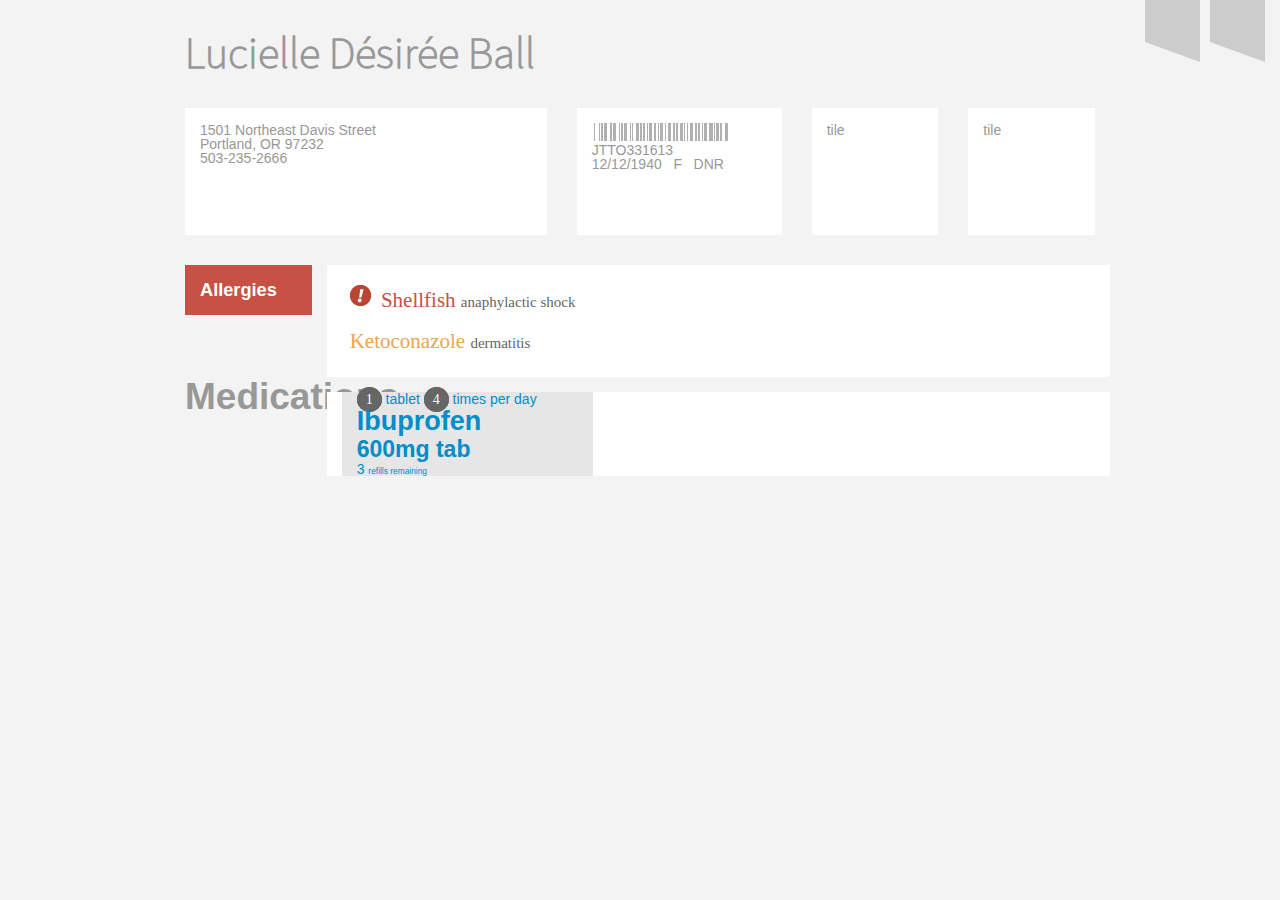
==== commit 409cc06f: "Refactor allergies layout" ====
--- a/patient.html
+++ b/patient.html
@@ -69,35 +69,39 @@
                 </div>
             </div>
         </div>
-    </div>
+    </section>
 
     <!-- 03 ALLERGIES -->
-    <section class="allergies alert">
+    <section class="allergies">
         <div class="row">
-            <div class="headline two columns">
-                <h2>Allergies</h2>
+            <div class="headline two columns alert">
+                <div class="panel">
+                    <h2>Allergies</h2>
+                </div>
             </div>
-            <div class="listing ten columns content">
-                <ul>
-                    <li class="alert">
-                        <a href="#">
-                            <span class="severity severity-severe">Severe</span> 
-                            Shellfish
-                            <small class="reaction">anaphylactic shock</small>
-                        </a>
-                    </li>
-                    <li class="warn">
-                        <a href="#">
-                            Ketoconazole
-                            <small class="reaction">dermatitis</small>
-                        </a>
-                    </li>
-                </ul>
+            <div class="content listing ten columns">
+                <div class="panel">
+                    <ul>
+                        <li class="alert">
+                            <a href="#">
+                                <span class="severity severity-severe">Severe</span> 
+                                Shellfish
+                                <small class="reaction">anaphylactic shock</small>
+                            </a>
+                        </li>
+                        <li class="warn">
+                            <a href="#">
+                                Ketoconazole
+                                <small class="reaction">dermatitis</small>
+                            </a>
+                        </li>
+                    </ul>
+                </div>
             </div>
         </div>
     </section>
 
-    
+
 
     <section class="row medications">
 
@@ -147,6 +151,7 @@
     <script src="//ajax.googleapis.com/ajax/libs/jquery/1.8.2/jquery.min.js"></script>
     <script>window.jQuery || document.write('<script src="js/jquery-1.8.2.min.js"><\/script>')</script>
     <script src="js/foundation.min.js"></script>
+    <script src="js/jquery.syncheight.js"></script>
     <script src="js/app.min.js"></script>
 
 </body>
--- a/css/patient.css
+++ b/css/patient.css
@@ -1 +1 @@
-@import url(normalize.css);@import url(foundation.css);@font-face{font-family:'source_sans_pro_lightregular';src:url("../fonts/sourcesanspro-light-webfont.eot");src:url("../fonts/sourcesanspro-light-webfont.eot?#iefix") format("embedded-opentype"),url("../fonts/sourcesanspro-light-webfont.woff") format("woff"),url("../fonts/sourcesanspro-light-webfont.ttf") format("truetype");font-weight:normal;font-style:normal}@font-face{font-family:'source_sans_pro_extralight';src:url("../fonts/sourcesanspro-extralight-webfont.eot");src:url("../fonts/sourcesanspro-extralight-webfont.eot?#iefix") format("embedded-opentype"),url("../fonts/sourcesanspro-extralight-webfont.woff") format("woff"),url("../fonts/sourcesanspro-extralight-webfont.ttf") format("truetype");font-weight:normal;font-style:normal}@font-face{font-family:'source_sans_proregular';src:url("../fonts/sourcesanspro-regular-webfont.eot");src:url("../fonts/sourcesanspro-regular-webfont.eot?#iefix") format("embedded-opentype"),url("../fonts/sourcesanspro-regular-webfont.woff") format("woff"),url("../fonts/sourcesanspro-regular-webfont.ttf") format("truetype");font-weight:normal;font-style:normal}@font-face{font-family:'source_sans_pro_semiboldRg';src:url("../fonts/sourcesanspro-semibold-webfont.eot");src:url("../fonts/sourcesanspro-semibold-webfont.eot?#iefix") format("embedded-opentype"),url("../fonts/sourcesanspro-semibold-webfont.woff") format("woff"),url("../fonts/sourcesanspro-semibold-webfont.ttf") format("truetype");font-weight:normal;font-style:normal}@font-face{font-family:'source_sans_probold';src:url("../fonts/sourcesanspro-bold-webfont.eot");src:url("../fonts/sourcesanspro-bold-webfont.eot?#iefix") format("embedded-opentype"),url("../fonts/sourcesanspro-bold-webfont.woff") format("woff"),url("../fonts/sourcesanspro-bold-webfont.ttf") format("truetype");font-weight:normal;font-style:normal}@font-face{font-family:'source_code_probold';src:url("../fonts/sourcecodepro-bold-webfont.eot");src:url("../fonts/sourcecodepro-bold-webfont.eot?#iefix") format("embedded-opentype"),url("../fonts/sourcecodepro-bold-webfont.woff") format("woff"),url("../fonts/sourcecodepro-bold-webfont.ttf") format("truetype");font-weight:normal;font-style:normal}body{background:#f3f3f3;font-family:'source_sans_proregular', Helvetica, Arial, Tahoma, sans-serif;color:#989898}p{margin:0;padding:0;line-height:1}a{color:#008dc9}address{font-style:normal}.severity{width:21px;height:21px;text-indent:-9999px;display:inline-block;margin-right:5px}.severity.severity-severe{background:url(../images/icn-attention.png) no-repeat}.barcode{opacity:0.3;filter:alpha(opacity=30)}.number-circle{-webkit-border-radius:999px;-moz-border-radius:999px;border-radius:999px;width:36px;height:36px;padding:3px 7px;background:#666;border:2px solid #666;color:#fff;text-align:center;font-family:'source_sans_probold'}.alert{color:#c75144}.warn{color:#eca550}.panel{background:#fff;padding:15px}section{margin-top:15px}section.toolhead{position:absolute;width:100%;top:-20px}section.toolhead ul{list-style-type:none;margin:0;padding:0;float:right;margin-right:15px}section.toolhead ul li{float:left;position:relative;margin-left:10px}section.toolhead ul li a{background:#ccc;width:55px;display:block;height:75px;transform:skew(0deg, 20deg);-ms-transform:skew(0deg, 20deg);-webkit-transform:skew(0deg, 20deg);-o-transform:skew(0deg, 20deg);-moz-transform:skew(0deg, 20deg)}section.toolhead ul li a:hover{background:#666}section.toolhead ul li a:activated{background:#008dc9}section.name h1{font-family:'source_sans_pro_extralight';color:#989898}section.bio .panel{min-height:127px}section.medications a{text-decoration:none}section.medications .grid{margin:15px 0}section.medications .grid .column{background:#e6e6e6}section .alert .headline{background:#c75144}section.updates{background:#ccc;margin-top:0}.listing{font-size:22px;font-family:'source_sans_pro_semiboldRg'}.listing ul{list-style-type:none;margin:15px 0;padding:0}.listing ul li{margin-left:0;padding-left:0}.listing ul li a{color:inherit;display:block;border-radius:5px;text-decoration:none;padding:10px}.listing ul li a:hover{background:#fafafa}.listing p{padding:5px}.listing small{font-family:'source_sans_proregular';font-size:15px;color:#666}.headline{background:#666;color:#fff;margin-left:15px}.headline h2{font-size:1.4em}.headline:before{content:'';position:absolute;bottom:0;right:0;border-top:10px solid #666;border-right:10px solid #fff;width:0}.high-contrast *,.high-contrast *:before,.high-contrast *:after{background:#fff !important;color:#000 !important}.high-contrast .columns{border:1px solid #aaa}
+@import url(normalize.css);@import url(foundation.css);@font-face{font-family:'source_sans_pro_lightregular';src:url("../fonts/sourcesanspro-light-webfont.eot");src:url("../fonts/sourcesanspro-light-webfont.eot?#iefix") format("embedded-opentype"),url("../fonts/sourcesanspro-light-webfont.woff") format("woff"),url("../fonts/sourcesanspro-light-webfont.ttf") format("truetype");font-weight:normal;font-style:normal}@font-face{font-family:'source_sans_pro_extralight';src:url("../fonts/sourcesanspro-extralight-webfont.eot");src:url("../fonts/sourcesanspro-extralight-webfont.eot?#iefix") format("embedded-opentype"),url("../fonts/sourcesanspro-extralight-webfont.woff") format("woff"),url("../fonts/sourcesanspro-extralight-webfont.ttf") format("truetype");font-weight:normal;font-style:normal}@font-face{font-family:'source_sans_proregular';src:url("../fonts/sourcesanspro-regular-webfont.eot");src:url("../fonts/sourcesanspro-regular-webfont.eot?#iefix") format("embedded-opentype"),url("../fonts/sourcesanspro-regular-webfont.woff") format("woff"),url("../fonts/sourcesanspro-regular-webfont.ttf") format("truetype");font-weight:normal;font-style:normal}@font-face{font-family:'source_sans_pro_semiboldRg';src:url("../fonts/sourcesanspro-semibold-webfont.eot");src:url("../fonts/sourcesanspro-semibold-webfont.eot?#iefix") format("embedded-opentype"),url("../fonts/sourcesanspro-semibold-webfont.woff") format("woff"),url("../fonts/sourcesanspro-semibold-webfont.ttf") format("truetype");font-weight:normal;font-style:normal}@font-face{font-family:'source_sans_probold';src:url("../fonts/sourcesanspro-bold-webfont.eot");src:url("../fonts/sourcesanspro-bold-webfont.eot?#iefix") format("embedded-opentype"),url("../fonts/sourcesanspro-bold-webfont.woff") format("woff"),url("../fonts/sourcesanspro-bold-webfont.ttf") format("truetype");font-weight:normal;font-style:normal}@font-face{font-family:'source_code_probold';src:url("../fonts/sourcecodepro-bold-webfont.eot");src:url("../fonts/sourcecodepro-bold-webfont.eot?#iefix") format("embedded-opentype"),url("../fonts/sourcecodepro-bold-webfont.woff") format("woff"),url("../fonts/sourcecodepro-bold-webfont.ttf") format("truetype");font-weight:normal;font-style:normal}body{background:#f3f3f3;font-family:'source_sans_proregular', Helvetica, Arial, Tahoma, sans-serif;color:#989898}p{margin:0;padding:0;line-height:1}a{color:#008dc9}address{font-style:normal}.severity{width:21px;height:21px;text-indent:-9999px;display:inline-block;margin-right:5px;position:relative;top:3px}.severity.severity-severe{background:url(../images/icn-attention.png) no-repeat}.barcode{opacity:0.3;filter:alpha(opacity=30)}.number-circle{-webkit-border-radius:999px;-moz-border-radius:999px;border-radius:999px;width:36px;height:36px;padding:3px 7px;background:#666;border:2px solid #666;color:#fff;text-align:center;font-family:'source_sans_probold'}.alert{color:#c75144}.warn{color:#eca550}.panel{padding:15px}section{margin-top:30px}section.toolhead{position:absolute;width:100%;top:-53px;z-index:9999}section.toolhead ul{list-style-type:none;margin:0;padding:0;float:right;margin-right:15px}section.toolhead ul li{float:left;position:relative;margin-left:10px}section.toolhead ul li a{background:#ccc;width:55px;display:block;height:75px;transform:skew(0deg, 20deg);-ms-transform:skew(0deg, 20deg);-webkit-transform:skew(0deg, 20deg);-o-transform:skew(0deg, 20deg);-moz-transform:skew(0deg, 20deg)}section.toolhead ul li a:hover{background:#666}section.toolhead ul li a:activated{background:#008dc9}section.name h1{font-family:'source_sans_pro_extralight';color:#989898}section.bio .panel{min-height:127px;background:#fff}section.allergies .content .panel{padding:0}section.medications a{text-decoration:none}section.medications .grid{margin:15px 0}section.medications .grid .column{background:#e6e6e6}section.updates{background:#ccc;margin-top:0}.listing{font-family:'source_sans_pro_semiboldRg'}.listing ul{list-style-type:none;margin:15px 0;padding:0}.listing ul li{margin-left:0;padding-left:0;font-size:1.5em}.listing ul li a{color:inherit;display:block;border-radius:5px;text-decoration:none;padding:2px 8px;line-height:1.75em;margin-bottom:5px}.listing ul li a:last-child{margin-bottom:0;padding-bottom:0}.listing ul li a:hover{background:#fafafa}.listing p{padding:5px}.listing small{font-family:'source_sans_proregular';font-size:15px;color:#666}.headline .panel{background:#666;color:#fff}.headline .panel h2{font-size:1.3em}.headline.alert .panel{background:#c75144}.content{background:#fff}.high-contrast .barcode{opacity:1.0;filter:alpha(opacity=100)}.high-contrast *,.high-contrast *:before,.high-contrast *:after{background:none !important;color:#000 !important}.high-contrast .columns{border:1px solid #aaa}
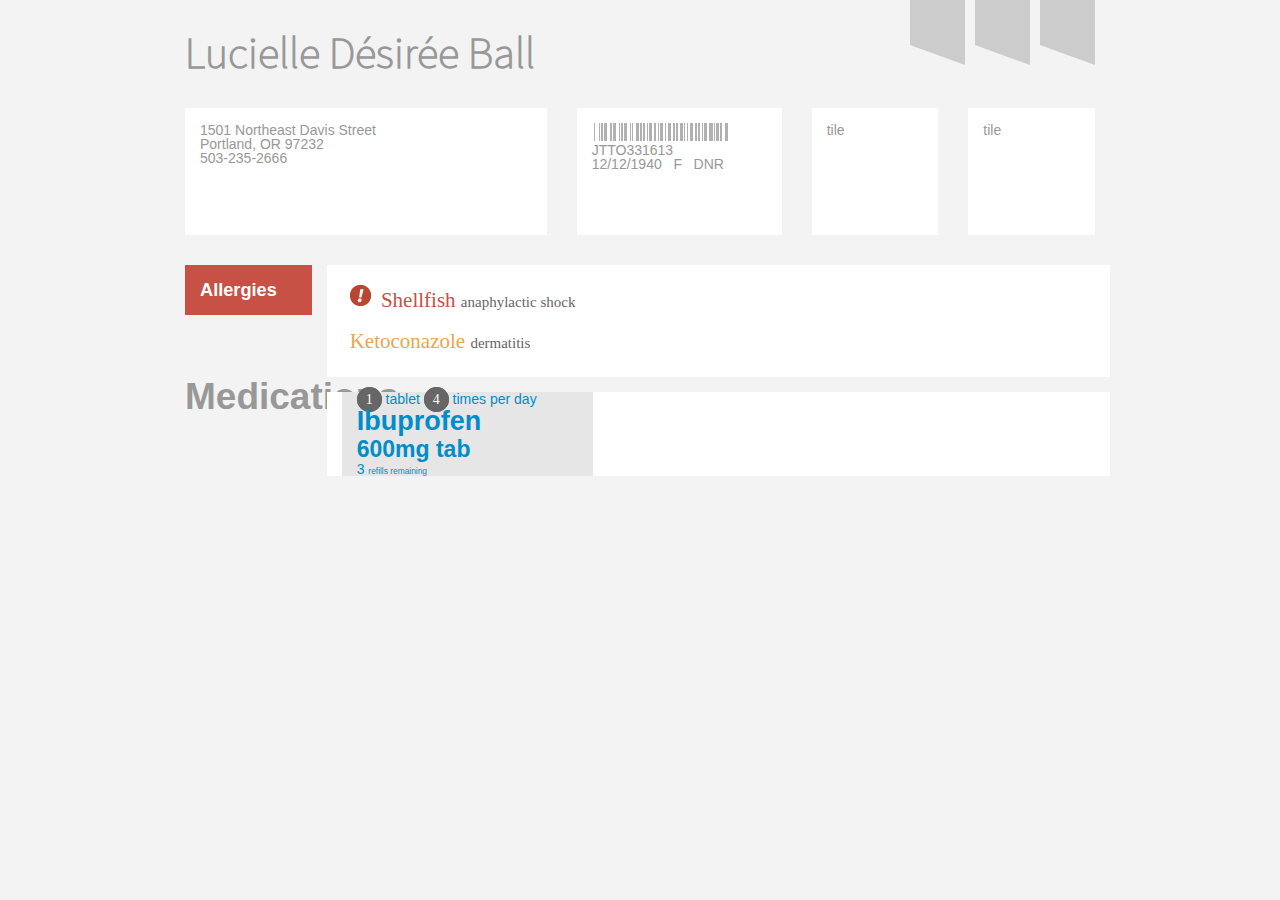
==== commit 77e4e2f9: "Setup joyride" ====
--- a/patient.html
+++ b/patient.html
@@ -19,22 +19,27 @@
     <![endif]-->
 
     <!-- 00 TOOLHEAD -->
-    <section class="row toolhead">
-        <ul>
-            <li>
-                <a href="#" title="Switch to High Contrast View" id="js-high-contrast"></a>
-            </li>
-            <li>
-                <a href="#" title="Zoom In" class="icon" id="js-zoom-in"></a>
-            </li>
-        </ul>
+    <section class="toolhead">
+        <div class="row">
+            <ul>
+                <li>
+                    <a href="#" title="Take a Tour of protoRx" id="js-tour-page"></a>
+                </li>
+                <li id="access-links">
+                    <a href="#" title="Switch to High Contrast View" id="js-high-contrast"></a>
+                </li>
+                <li>
+                    <a href="#" title="Zoom In" class="icon" id="js-zoom-in"></a>
+                </li>
+            </ul>
+        </div>
     </section>
 
     <!-- 01 NAME -->
     <section class="name">
         <div class="row">
             <div class="twelve columns">
-                <h1>Lucielle Désirée Ball</h1>
+                <h1 id="patient-name">Lucielle Désirée Ball</h1>
             </div>
         </div>
     </section>
@@ -51,7 +56,7 @@
                     <p>503-235-2666</p>
                 </div>
             </div>
-            <div class="three columns">
+            <div class="three columns" id="patient-bio">
                 <div class="panel">
                     <img src="images/fpo-barcode.png" alt="Barcode" class="barcode" />
                     <p>JTTO331613</p>
@@ -59,7 +64,7 @@
                 </div>
             </div>
             <div class="two columns">
-                <div class="panel">
+                <div class="panel" id="health-boxes">
                     tile
                 </div>
             </div>
@@ -145,6 +150,24 @@
 
     </section>
 
+    <ol id="joyRideContent" style="display:none">
+        <li data-id="patient-name" data-button="Next">
+            <p>The patient's name is large and easy to read.</p>
+        </li>
+        <li data-id="patient-bio" data-button="Next">
+            <p>Patient demographics, contact information, and room for proprietary provider information.</p>
+        </li>
+        <li data-id="health-boxes" data-button="Next">
+            <p>The most relevant information for the viewer is shown.  Doctors see high-level health information, patients see their next steps to maintain health, or EMTs see blood type, condition codes or DNR order.</p>
+        </li>
+        <li data-id="access-links" data-button="Next">
+            <p>Accessibility links use simple iconography to allow users to change languages, swap to a high-contrast layout, or zoom to make the text bigger.</p>
+        </li>
+        <li data-id="allergies" data-button="Next">
+            <p>The patient's allergies are shown near the top of the page to alert medical staff and remind the patient to review those allergens for accuracy every time they see their record. Clicking on an allergy will navigate the user to the associated provider encounter.</p>
+        </li>
+    </ol>
+
 
 
 
--- a/css/patient.css
+++ b/css/patient.css
@@ -1 +1 @@
-@import url(normalize.css);@import url(foundation.css);@font-face{font-family:'source_sans_pro_lightregular';src:url("../fonts/sourcesanspro-light-webfont.eot");src:url("../fonts/sourcesanspro-light-webfont.eot?#iefix") format("embedded-opentype"),url("../fonts/sourcesanspro-light-webfont.woff") format("woff"),url("../fonts/sourcesanspro-light-webfont.ttf") format("truetype");font-weight:normal;font-style:normal}@font-face{font-family:'source_sans_pro_extralight';src:url("../fonts/sourcesanspro-extralight-webfont.eot");src:url("../fonts/sourcesanspro-extralight-webfont.eot?#iefix") format("embedded-opentype"),url("../fonts/sourcesanspro-extralight-webfont.woff") format("woff"),url("../fonts/sourcesanspro-extralight-webfont.ttf") format("truetype");font-weight:normal;font-style:normal}@font-face{font-family:'source_sans_proregular';src:url("../fonts/sourcesanspro-regular-webfont.eot");src:url("../fonts/sourcesanspro-regular-webfont.eot?#iefix") format("embedded-opentype"),url("../fonts/sourcesanspro-regular-webfont.woff") format("woff"),url("../fonts/sourcesanspro-regular-webfont.ttf") format("truetype");font-weight:normal;font-style:normal}@font-face{font-family:'source_sans_pro_semiboldRg';src:url("../fonts/sourcesanspro-semibold-webfont.eot");src:url("../fonts/sourcesanspro-semibold-webfont.eot?#iefix") format("embedded-opentype"),url("../fonts/sourcesanspro-semibold-webfont.woff") format("woff"),url("../fonts/sourcesanspro-semibold-webfont.ttf") format("truetype");font-weight:normal;font-style:normal}@font-face{font-family:'source_sans_probold';src:url("../fonts/sourcesanspro-bold-webfont.eot");src:url("../fonts/sourcesanspro-bold-webfont.eot?#iefix") format("embedded-opentype"),url("../fonts/sourcesanspro-bold-webfont.woff") format("woff"),url("../fonts/sourcesanspro-bold-webfont.ttf") format("truetype");font-weight:normal;font-style:normal}@font-face{font-family:'source_code_probold';src:url("../fonts/sourcecodepro-bold-webfont.eot");src:url("../fonts/sourcecodepro-bold-webfont.eot?#iefix") format("embedded-opentype"),url("../fonts/sourcecodepro-bold-webfont.woff") format("woff"),url("../fonts/sourcecodepro-bold-webfont.ttf") format("truetype");font-weight:normal;font-style:normal}body{background:#f3f3f3;font-family:'source_sans_proregular', Helvetica, Arial, Tahoma, sans-serif;color:#989898}p{margin:0;padding:0;line-height:1}a{color:#008dc9}address{font-style:normal}.severity{width:21px;height:21px;text-indent:-9999px;display:inline-block;margin-right:5px;position:relative;top:3px}.severity.severity-severe{background:url(../images/icn-attention.png) no-repeat}.barcode{opacity:0.3;filter:alpha(opacity=30)}.number-circle{-webkit-border-radius:999px;-moz-border-radius:999px;border-radius:999px;width:36px;height:36px;padding:3px 7px;background:#666;border:2px solid #666;color:#fff;text-align:center;font-family:'source_sans_probold'}.alert{color:#c75144}.warn{color:#eca550}.panel{padding:15px}section{margin-top:30px}section.toolhead{position:absolute;width:100%;top:-53px;z-index:9999}section.toolhead ul{list-style-type:none;margin:0;padding:0;float:right;margin-right:15px}section.toolhead ul li{float:left;position:relative;margin-left:10px}section.toolhead ul li a{background:#ccc;width:55px;display:block;height:75px;transform:skew(0deg, 20deg);-ms-transform:skew(0deg, 20deg);-webkit-transform:skew(0deg, 20deg);-o-transform:skew(0deg, 20deg);-moz-transform:skew(0deg, 20deg)}section.toolhead ul li a:hover{background:#666}section.toolhead ul li a:activated{background:#008dc9}section.name h1{font-family:'source_sans_pro_extralight';color:#989898}section.bio .panel{min-height:127px;background:#fff}section.allergies .content .panel{padding:0}section.medications a{text-decoration:none}section.medications .grid{margin:15px 0}section.medications .grid .column{background:#e6e6e6}section.updates{background:#ccc;margin-top:0}.listing{font-family:'source_sans_pro_semiboldRg'}.listing ul{list-style-type:none;margin:15px 0;padding:0}.listing ul li{margin-left:0;padding-left:0;font-size:1.5em}.listing ul li a{color:inherit;display:block;border-radius:5px;text-decoration:none;padding:2px 8px;line-height:1.75em;margin-bottom:5px}.listing ul li a:last-child{margin-bottom:0;padding-bottom:0}.listing ul li a:hover{background:#fafafa}.listing p{padding:5px}.listing small{font-family:'source_sans_proregular';font-size:15px;color:#666}.headline .panel{background:#666;color:#fff}.headline .panel h2{font-size:1.3em}.headline.alert .panel{background:#c75144}.content{background:#fff}.high-contrast .barcode{opacity:1.0;filter:alpha(opacity=100)}.high-contrast *,.high-contrast *:before,.high-contrast *:after{background:none !important;color:#000 !important}.high-contrast .columns{border:1px solid #aaa}
+@import url(normalize.css);@import url(foundation.css);@import url(joyride.css);@font-face{font-family:'source_sans_pro_lightregular';src:url("../fonts/sourcesanspro-light-webfont.eot");src:url("../fonts/sourcesanspro-light-webfont.eot?#iefix") format("embedded-opentype"),url("../fonts/sourcesanspro-light-webfont.woff") format("woff"),url("../fonts/sourcesanspro-light-webfont.ttf") format("truetype");font-weight:normal;font-style:normal}@font-face{font-family:'source_sans_pro_extralight';src:url("../fonts/sourcesanspro-extralight-webfont.eot");src:url("../fonts/sourcesanspro-extralight-webfont.eot?#iefix") format("embedded-opentype"),url("../fonts/sourcesanspro-extralight-webfont.woff") format("woff"),url("../fonts/sourcesanspro-extralight-webfont.ttf") format("truetype");font-weight:normal;font-style:normal}@font-face{font-family:'source_sans_proregular';src:url("../fonts/sourcesanspro-regular-webfont.eot");src:url("../fonts/sourcesanspro-regular-webfont.eot?#iefix") format("embedded-opentype"),url("../fonts/sourcesanspro-regular-webfont.woff") format("woff"),url("../fonts/sourcesanspro-regular-webfont.ttf") format("truetype");font-weight:normal;font-style:normal}@font-face{font-family:'source_sans_pro_semiboldRg';src:url("../fonts/sourcesanspro-semibold-webfont.eot");src:url("../fonts/sourcesanspro-semibold-webfont.eot?#iefix") format("embedded-opentype"),url("../fonts/sourcesanspro-semibold-webfont.woff") format("woff"),url("../fonts/sourcesanspro-semibold-webfont.ttf") format("truetype");font-weight:normal;font-style:normal}@font-face{font-family:'source_sans_probold';src:url("../fonts/sourcesanspro-bold-webfont.eot");src:url("../fonts/sourcesanspro-bold-webfont.eot?#iefix") format("embedded-opentype"),url("../fonts/sourcesanspro-bold-webfont.woff") format("woff"),url("../fonts/sourcesanspro-bold-webfont.ttf") format("truetype");font-weight:normal;font-style:normal}@font-face{font-family:'source_code_probold';src:url("../fonts/sourcecodepro-bold-webfont.eot");src:url("../fonts/sourcecodepro-bold-webfont.eot?#iefix") format("embedded-opentype"),url("../fonts/sourcecodepro-bold-webfont.woff") format("woff"),url("../fonts/sourcecodepro-bold-webfont.ttf") format("truetype");font-weight:normal;font-style:normal}body{background:#f3f3f3;font-family:'source_sans_proregular', Helvetica, Arial, Tahoma, sans-serif;color:#989898}p{margin:0;padding:0;line-height:1}a{color:#008dc9}address{font-style:normal}.severity{width:21px;height:21px;text-indent:-9999px;display:inline-block;margin-right:5px;position:relative;top:3px}.severity.severity-severe{background:url(../images/icn-attention.png) no-repeat}.barcode{opacity:0.3;filter:alpha(opacity=30)}.number-circle{-webkit-border-radius:999px;-moz-border-radius:999px;border-radius:999px;width:36px;height:36px;padding:3px 7px;background:#666;border:2px solid #666;color:#fff;text-align:center;font-family:'source_sans_probold'}.alert{color:#c75144}.warn{color:#eca550}.panel{padding:15px}section{margin-top:30px}section.toolhead{position:absolute;width:100%;top:-80px;z-index:9999}section.toolhead ul{list-style-type:none;margin:0;padding:0;float:right;margin-right:15px}section.toolhead ul li{float:left;position:relative;margin-left:10px}section.toolhead ul li a{background:#ccc;width:55px;display:block;height:75px;transform:skew(0deg, 20deg);-ms-transform:skew(0deg, 20deg);-webkit-transform:skew(0deg, 20deg);-o-transform:skew(0deg, 20deg);-moz-transform:skew(0deg, 20deg)}section.toolhead ul li a:hover{background:#666}section.toolhead ul li a:activated{background:#008dc9}section.name h1{font-family:'source_sans_pro_extralight';color:#989898}section.bio .panel{min-height:127px;background:#fff}section.allergies .content .panel{padding:0}section.medications a{text-decoration:none}section.medications .grid{margin:15px 0}section.medications .grid .column{background:#e6e6e6}section.updates{background:#ccc;margin-top:0}.listing{font-family:'source_sans_pro_semiboldRg'}.listing ul{list-style-type:none;margin:15px 0;padding:0}.listing ul li{margin-left:0;padding-left:0;font-size:1.5em}.listing ul li a{color:inherit;display:block;border-radius:5px;text-decoration:none;padding:2px 8px;line-height:1.75em;margin-bottom:5px}.listing ul li a:last-child{margin-bottom:0;padding-bottom:0}.listing ul li a:hover{background:#fafafa}.listing p{padding:5px}.listing small{font-family:'source_sans_proregular';font-size:15px;color:#666}.headline .panel{background:#666;color:#fff}.headline .panel h2{font-size:1.3em}.headline.alert .panel{background:#c75144}.content{background:#fff}.high-contrast .barcode{opacity:1.0;filter:alpha(opacity=100)}.high-contrast *,.high-contrast *:before,.high-contrast *:after{background:none !important;color:#000 !important}.high-contrast .columns{border:1px solid #aaa}
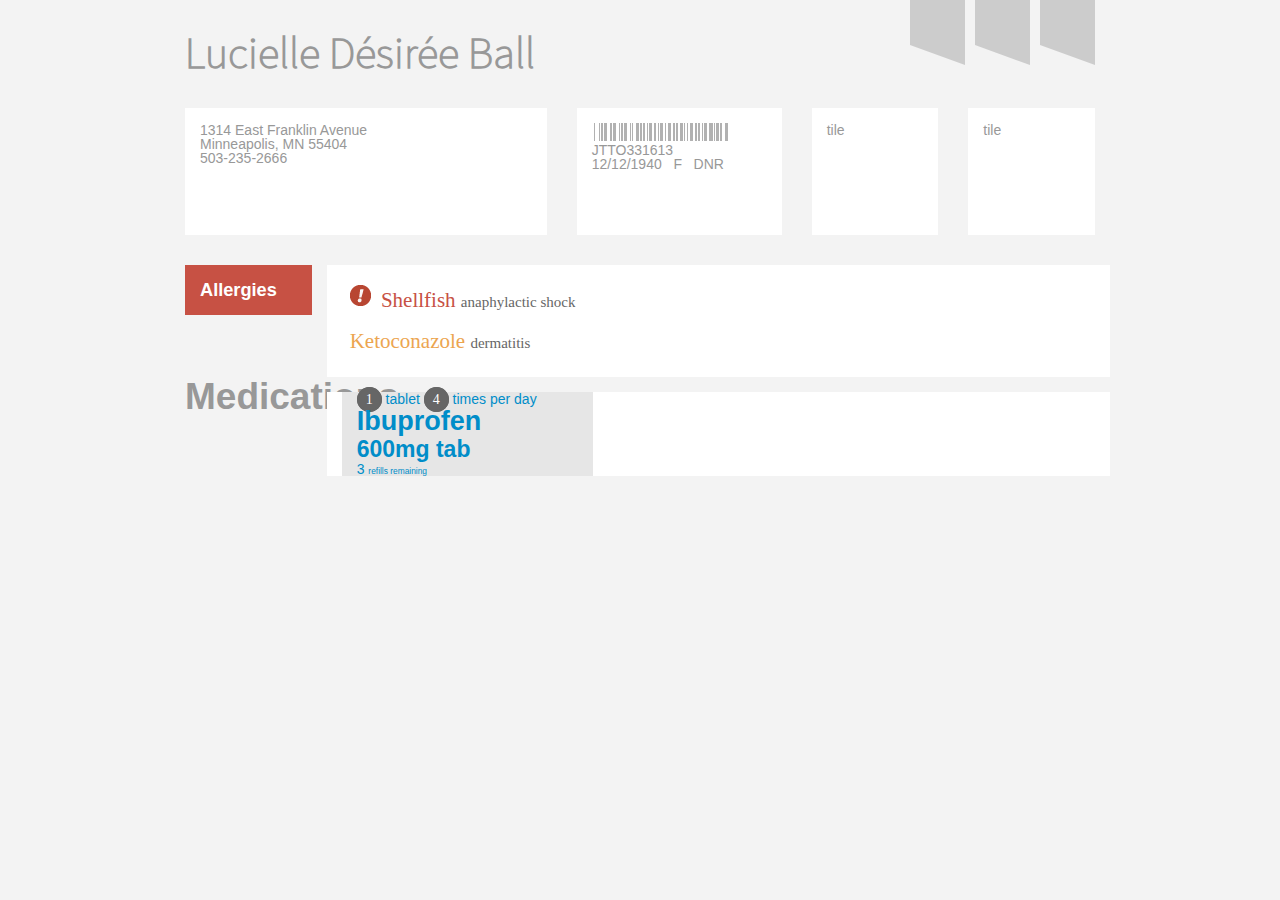
==== commit c079dfbb: "Adjust demo" ====
--- a/patient.html
+++ b/patient.html
@@ -22,10 +22,10 @@
     <section class="toolhead">
         <div class="row">
             <ul>
-                <li>
+                <li id="access-links">
                     <a href="#" title="Take a Tour of protoRx" id="js-tour-page"></a>
                 </li>
-                <li id="access-links">
+                <li>
                     <a href="#" title="Switch to High Contrast View" id="js-high-contrast"></a>
                 </li>
                 <li>
@@ -50,8 +50,8 @@
             <div class="five columns">
                 <div class="panel">
                     <address>
-                        1501 Northeast Davis Street<br />
-                        Portland, OR 97232
+                        1314 East Franklin Avenue<br />
+                        Minneapolis, MN 55404
                     </address>
                     <p>503-235-2666</p>
                 </div>
@@ -158,13 +158,22 @@
             <p>Patient demographics, contact information, and room for proprietary provider information.</p>
         </li>
         <li data-id="health-boxes" data-button="Next">
-            <p>The most relevant information for the viewer is shown.  Doctors see high-level health information, patients see their next steps to maintain health, or EMTs see blood type, condition codes or DNR order.</p>
+            <p>The most relevant information for the viewer is shown.  Doctors see high-level health information, patients see their next steps to maintain health, or EMTs see blood type, condition codes or a DNR order.</p>
         </li>
         <li data-id="access-links" data-button="Next">
             <p>Accessibility links use simple iconography to allow users to change languages, swap to a high-contrast layout, or zoom to make the text bigger.</p>
         </li>
         <li data-id="allergies" data-button="Next">
             <p>The patient's allergies are shown near the top of the page to alert medical staff and remind the patient to review those allergens for accuracy every time they see their record. Clicking on an allergy will navigate the user to the associated provider encounter.</p>
+        </li>
+        <li data-id="fully-responsive" data-button="Next">
+            <p>protoRx is fully responsive and flexible, and can be viewed on desktop, tablet, and mobile. Try it out!</p>
+        </li>
+        <li data-id="graceful-degradation" data-button="Next">
+            <p>protoRx looks best on modern browsers, but gracefully degrades on legacy browsers. It's been tested for functionality with IE6, IE7, IE8, IE9, Firefox ESR, Safari, Chrome and Opera.</p>
+        </li>
+        <li data-id="print-friendly" data-button="End Tour">
+            <p>protoRx is printer-friendly and is perfectly readable while printed in black and white or color.  Even if printed and later faxed, the document will retain readability.</p>
         </li>
     </ol>
 
